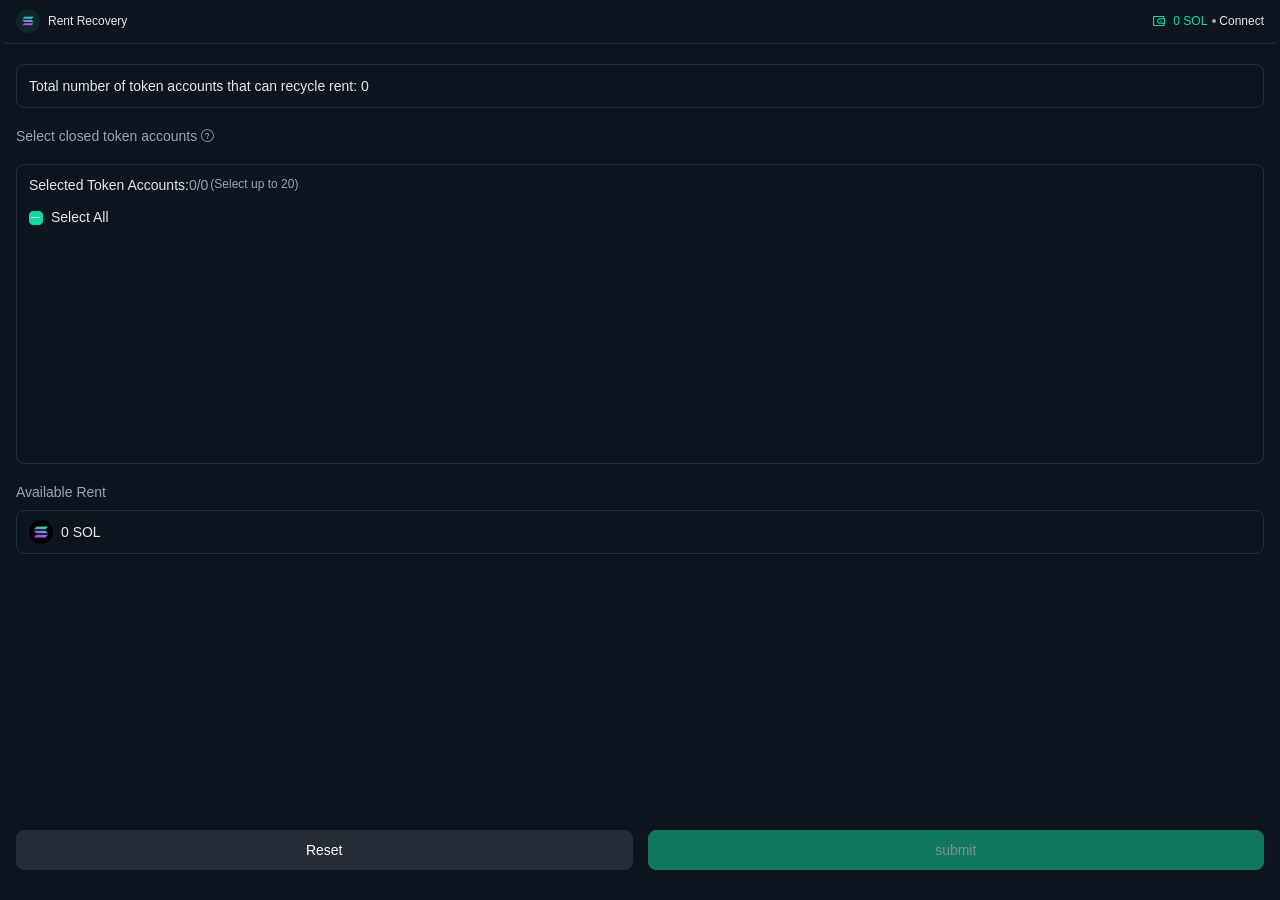
==== index.html @ 0933bb0b "deploy" ====
<!doctype html><html lang="en"><head><meta charset="UTF-8"><meta name="viewport" content="width=device-width,initial-scale=1"><link rel="icon" href="/favicon.ico"><script src="/vemachine.js"></script><title>Ave.ai</title><script type="module" crossorigin src="/assets/index-7a47bc4a.js"></script><link rel="stylesheet" href="/assets/index-70e9857f.css"></head><body><div id="app"></div><script>(function() {
      const prefersDark = window.matchMedia && window.matchMedia('(prefers-color-scheme: dark)').matches
      const setting = localStorage.getItem('color-schema') || 'auto'
      if (setting === 'dark' || (prefersDark && setting !== 'light'))
        document.documentElement.classList.toggle('dark', true)
    })()</script></body></html>
---- assets/index-70e9857f.css ----
@import"https://fonts.googleapis.com/css2?family=DM+Sans:wght@400;500;700&display=swap";*,:before,:after{box-sizing:border-box;border-width:0;border-style:solid;border-color:#e5e7eb}html{line-height:1.5;-webkit-text-size-adjust:100%;-moz-tab-size:4;-o-tab-size:4;tab-size:4;font-family:ui-sans-serif,system-ui,-apple-system,BlinkMacSystemFont,Segoe UI,Roboto,Helvetica Neue,Arial,Noto Sans,sans-serif,"Apple Color Emoji","Segoe UI Emoji",Segoe UI Symbol,"Noto Color Emoji"}body{margin:0;line-height:inherit}hr{height:0;color:inherit;border-top-width:.02667rem}abbr:where([title]){-webkit-text-decoration:underline dotted;text-decoration:underline dotted}h1,h2,h3,h4,h5,h6{font-size:inherit;font-weight:inherit}a{color:inherit;text-decoration:inherit}b,strong{font-weight:bolder}code,kbd,samp,pre{font-family:ui-monospace,SFMono-Regular,Menlo,Monaco,Consolas,Liberation Mono,Courier New,monospace;font-size:1em}small{font-size:80%}sub,sup{font-size:75%;line-height:0;position:relative;vertical-align:baseline}sub{bottom:-.25em}sup{top:-.5em}table{text-indent:0;border-color:inherit;border-collapse:collapse}button,input,optgroup,select,textarea{font-family:inherit;font-size:100%;font-weight:inherit;line-height:inherit;color:inherit;margin:0;padding:0}button,select{text-transform:none}button,[type=button],[type=reset],[type=submit]{-webkit-appearance:button;background-color:transparent;background-image:none}:-moz-focusring{outline:auto}:-moz-ui-invalid{box-shadow:none}progress{vertical-align:baseline}::-webkit-inner-spin-button,::-webkit-outer-spin-button{height:auto}[type=search]{-webkit-appearance:textfield;outline-offset:-.05333rem}::-webkit-search-decoration{-webkit-appearance:none}::-webkit-file-upload-button{-webkit-appearance:button;font:inherit}summary{display:list-item}blockquote,dl,dd,h1,h2,h3,h4,h5,h6,hr,figure,p,pre{margin:0}fieldset{margin:0;padding:0}legend{padding:0}ol,ul,menu{list-style:none;margin:0;padding:0}textarea{resize:vertical}input::-moz-placeholder,textarea::-moz-placeholder{opacity:1;color:#9ca3af}input::placeholder,textarea::placeholder{opacity:1;color:#9ca3af}button,[role=button]{cursor:pointer}:disabled{cursor:default}img,svg,video,canvas,audio,iframe,embed,object{display:block;vertical-align:middle}img,video{max-width:100%;height:auto}[hidden]{display:none}*,:before,:after{--un-rotate:0;--un-rotate-x:0;--un-rotate-y:0;--un-rotate-z:0;--un-scale-x:1;--un-scale-y:1;--un-scale-z:1;--un-skew-x:0;--un-skew-y:0;--un-translate-x:0;--un-translate-y:0;--un-translate-z:0;--un-pan-x: ;--un-pan-y: ;--un-pinch-zoom: ;--un-scroll-snap-strictness:proximity;--un-ordinal: ;--un-slashed-zero: ;--un-numeric-figure: ;--un-numeric-spacing: ;--un-numeric-fraction: ;--un-border-spacing-x:0;--un-border-spacing-y:0;--un-ring-offset-shadow:0 0 rgba(0,0,0,0);--un-ring-shadow:0 0 rgba(0,0,0,0);--un-shadow-inset: ;--un-shadow:0 0 rgba(0,0,0,0);--un-ring-inset: ;--un-ring-offset-width:0;--un-ring-offset-color:#fff;--un-ring-width:0;--un-ring-color:rgba(147,197,253,.5);--un-blur: ;--un-brightness: ;--un-contrast: ;--un-drop-shadow: ;--un-grayscale: ;--un-hue-rotate: ;--un-invert: ;--un-saturate: ;--un-sepia: ;--un-backdrop-blur: ;--un-backdrop-brightness: ;--un-backdrop-contrast: ;--un-backdrop-grayscale: ;--un-backdrop-hue-rotate: ;--un-backdrop-invert: ;--un-backdrop-opacity: ;--un-backdrop-saturate: ;--un-backdrop-sepia: }::backdrop{--un-rotate:0;--un-rotate-x:0;--un-rotate-y:0;--un-rotate-z:0;--un-scale-x:1;--un-scale-y:1;--un-scale-z:1;--un-skew-x:0;--un-skew-y:0;--un-translate-x:0;--un-translate-y:0;--un-translate-z:0;--un-pan-x: ;--un-pan-y: ;--un-pinch-zoom: ;--un-scroll-snap-strictness:proximity;--un-ordinal: ;--un-slashed-zero: ;--un-numeric-figure: ;--un-numeric-spacing: ;--un-numeric-fraction: ;--un-border-spacing-x:0;--un-border-spacing-y:0;--un-ring-offset-shadow:0 0 rgba(0,0,0,0);--un-ring-shadow:0 0 rgba(0,0,0,0);--un-shadow-inset: ;--un-shadow:0 0 rgba(0,0,0,0);--un-ring-inset: ;--un-ring-offset-width:0;--un-ring-offset-color:#fff;--un-ring-width:0;--un-ring-color:rgba(147,197,253,.5);--un-blur: ;--un-brightness: ;--un-contrast: ;--un-drop-shadow: ;--un-grayscale: ;--un-hue-rotate: ;--un-invert: ;--un-saturate: ;--un-sepia: ;--un-backdrop-blur: ;--un-backdrop-brightness: ;--un-backdrop-contrast: ;--un-backdrop-grayscale: ;--un-backdrop-hue-rotate: ;--un-backdrop-invert: ;--un-backdrop-opacity: ;--un-backdrop-saturate: ;--un-backdrop-sepia: }@font-face{font-family:DM Mono;font-style:normal;font-weight:400;font-display:swap;src:url(https://fonts.gstatic.com/s/dmmono/v15/aFTU7PB1QTsUX8KYthSQBLyM.woff2) format("woff2");unicode-range:U+0100-02BA,U+02BD-02C5,U+02C7-02CC,U+02CE-02D7,U+02DD-02FF,U+0304,U+0308,U+0329,U+1D00-1DBF,U+1E00-1E9F,U+1EF2-1EFF,U+2020,U+20A0-20AB,U+20AD-20C0,U+2113,U+2C60-2C7F,U+A720-A7FF}@font-face{font-family:DM Mono;font-style:normal;font-weight:400;font-display:swap;src:url(https://fonts.gstatic.com/s/dmmono/v15/aFTU7PB1QTsUX8KYthqQBA.woff2) format("woff2");unicode-range:U+0000-00FF,U+0131,U+0152-0153,U+02BB-02BC,U+02C6,U+02DA,U+02DC,U+0304,U+0308,U+0329,U+2000-206F,U+20AC,U+2122,U+2191,U+2193,U+2212,U+2215,U+FEFF,U+FFFD}@font-face{font-family:DM Sans;font-style:normal;font-weight:400;font-display:swap;src:url(https://fonts.gstatic.com/s/dmsans/v16/rP2tp2ywxg089UriI5-g4vlH9VoD8CmcqZG40F9JadbnoEwAopxRR232VGM.woff2) format("woff2");unicode-range:U+0100-02BA,U+02BD-02C5,U+02C7-02CC,U+02CE-02D7,U+02DD-02FF,U+0304,U+0308,U+0329,U+1D00-1DBF,U+1E00-1E9F,U+1EF2-1EFF,U+2020,U+20A0-20AB,U+20AD-20C0,U+2113,U+2C60-2C7F,U+A720-A7FF}@font-face{font-family:DM Sans;font-style:normal;font-weight:400;font-display:swap;src:url(https://fonts.gstatic.com/s/dmsans/v16/rP2tp2ywxg089UriI5-g4vlH9VoD8CmcqZG40F9JadbnoEwAopxRSW32.woff2) format("woff2");unicode-range:U+0000-00FF,U+0131,U+0152-0153,U+02BB-02BC,U+02C6,U+02DA,U+02DC,U+0304,U+0308,U+0329,U+2000-206F,U+20AC,U+2122,U+2191,U+2193,U+2212,U+2215,U+FEFF,U+FFFD}@font-face{font-family:"DM Serif Display";font-style:normal;font-weight:400;font-display:swap;src:url(https://fonts.gstatic.com/s/dmserifdisplay/v16/-nFnOHM81r4j6k0gjAW3mujVU2B2G_5x0ujy.woff2) format("woff2");unicode-range:U+0100-02BA,U+02BD-02C5,U+02C7-02CC,U+02CE-02D7,U+02DD-02FF,U+0304,U+0308,U+0329,U+1D00-1DBF,U+1E00-1E9F,U+1EF2-1EFF,U+2020,U+20A0-20AB,U+20AD-20C0,U+2113,U+2C60-2C7F,U+A720-A7FF}@font-face{font-family:"DM Serif Display";font-style:normal;font-weight:400;font-display:swap;src:url(https://fonts.gstatic.com/s/dmserifdisplay/v16/-nFnOHM81r4j6k0gjAW3mujVU2B2G_Bx0g.woff2) format("woff2");unicode-range:U+0000-00FF,U+0131,U+0152-0153,U+02BB-02BC,U+02C6,U+02DA,U+02DC,U+0304,U+0308,U+0329,U+2000-206F,U+20AC,U+2122,U+2191,U+2193,U+2212,U+2215,U+FEFF,U+FFFD}.fixed{position:fixed}.bottom-0{bottom:0}.left-0{left:0}.right-0{right:0}.mb-10px{margin-bottom:.26667rem}.mb-15px{margin-bottom:.4rem}.mb-20px{margin-bottom:.53333rem}.mb-5px{margin-bottom:.13333rem}.ml-2px{margin-left:.05333rem}.ml-5px{margin-left:.13333rem}.ml-8px{margin-left:.21333rem}.mr-15px\!{margin-right:.4rem!important}.mr-3px{margin-right:.08rem}.mr-8px{margin-right:.21333rem}.mr-auto{margin-right:auto}.mt-10px{margin-top:.26667rem}.mt-20px{margin-top:.53333rem}.mt-45px{margin-top:1.2rem}.h-10px{height:.26667rem}.h-300px{height:8rem}.h-44px{height:1.17333rem}.h3{height:.75rem}.max-h-40px{max-height:1.06667rem}.min-h-screen{min-height:100vh}.w-24px{width:.64rem}.w-4px{width:.10667rem}.flex{display:flex}.flex-1{flex:1 1 0%}.items-center{align-items:center}.overflow-y-auto{overflow-y:auto}.b{border-width:.02667rem}.b-b-1px{border-bottom-width:.02667rem}.b-\#243040{--un-border-opacity:1;border-color:rgba(36,48,64,var(--un-border-opacity))}.b-b-\#243040{--un-border-opacity:1;--un-border-bottom-opacity:var(--un-border-opacity);border-bottom-color:rgba(36,48,64,var(--un-border-bottom-opacity))}.rd-8px{border-radius:.21333rem}.rd-8px\!{border-radius:.21333rem!important}.b-solid{border-style:solid}.b-b-solid{border-bottom-style:solid}.bg-\#0E151E{--un-bg-opacity:1;background-color:rgba(14,21,30,var(--un-bg-opacity))}.p-12px{padding:.32rem}.px-12px{padding-left:.32rem;padding-right:.32rem}.px-16px{padding-left:.42667rem;padding-right:.42667rem}.py-20px{padding-top:.53333rem;padding-bottom:.53333rem}.pb-30px{padding-bottom:.8rem}.pb-50px{padding-bottom:1.33333rem}.pb-80px{padding-bottom:2.13333rem}.text-12px{font-size:.32rem}.text-14px{font-size:.37333rem}.text-16px{font-size:.42667rem}.font-400{font-weight:400}.font-500{font-weight:500}.color-\#15D89F,[color~="#15D89F"]{--un-text-opacity:1;color:rgba(21,216,159,var(--un-text-opacity))}.color-\#9CA3AF{--un-text-opacity:1;color:rgba(156,163,175,var(--un-text-opacity))}.color-\#E5E7EB{--un-text-opacity:1;color:rgba(229,231,235,var(--un-text-opacity))}[color~="#262c35"]{--un-text-opacity:1;color:rgba(38,44,53,var(--un-text-opacity))}[color~="#fff"]{--un-text-opacity:1;color:rgba(255,255,255,var(--un-text-opacity))}[checked-color~="#15D89F"]:checked{--un-text-opacity:1;color:rgba(21,216,159,var(--un-text-opacity))}.underline{text-decoration-line:underline}:root,:host{--van-black: #000;--van-white: #fff;--van-gray-1: #f7f8fa;--van-gray-2: #f2f3f5;--van-gray-3: #ebedf0;--van-gray-4: #dcdee0;--van-gray-5: #c8c9cc;--van-gray-6: #969799;--van-gray-7: #646566;--van-gray-8: #323233;--van-red: #ee0a24;--van-blue: #1989fa;--van-orange: #ff976a;--van-orange-dark: #ed6a0c;--van-orange-light: #fffbe8;--van-green: #07c160;--van-gradient-red: linear-gradient(to right, #ff6034, #ee0a24);--van-gradient-orange: linear-gradient(to right, #ffd01e, #ff8917);--van-primary-color: var(--van-blue);--van-success-color: var(--van-green);--van-danger-color: var(--van-red);--van-warning-color: var(--van-orange);--van-text-color: var(--van-gray-8);--van-text-color-2: var(--van-gray-6);--van-text-color-3: var(--van-gray-5);--van-active-color: var(--van-gray-2);--van-active-opacity: .6;--van-disabled-opacity: .5;--van-background: var(--van-gray-1);--van-background-2: var(--van-white);--van-background-3: var(--van-white);--van-padding-base: .10667rem;--van-padding-xs: .21333rem;--van-padding-sm: .32rem;--van-padding-md: .42667rem;--van-padding-lg: .64rem;--van-padding-xl: .85333rem;--van-font-bold: 600;--van-font-size-xs: .26667rem;--van-font-size-sm: .32rem;--van-font-size-md: .37333rem;--van-font-size-lg: .42667rem;--van-line-height-xs: .37333rem;--van-line-height-sm: .48rem;--van-line-height-md: .53333rem;--van-line-height-lg: .58667rem;--van-base-font: -apple-system, BlinkMacSystemFont, "Helvetica Neue", Helvetica, Segoe UI, Arial, Roboto, "PingFang SC", "miui", "Hiragino Sans GB", "Microsoft Yahei", sans-serif;--van-price-font: avenir-heavy, "PingFang SC", helvetica neue, arial, sans-serif;--van-duration-base: .3s;--van-duration-fast: .2s;--van-ease-out: ease-out;--van-ease-in: ease-in;--van-border-color: var(--van-gray-3);--van-border-width: .02667rem;--van-radius-sm: .05333rem;--van-radius-md: .10667rem;--van-radius-lg: .21333rem;--van-radius-max: 26.64rem}.van-theme-dark{--van-text-color: #f5f5f5;--van-text-color-2: #707070;--van-text-color-3: #4d4d4d;--van-border-color: #3a3a3c;--van-active-color: #3a3a3c;--van-background: #000;--van-background-2: #1c1c1e;--van-background-3: #37363b}html{-webkit-tap-highlight-color:transparent}body{margin:0;font-family:var(--van-base-font)}a{text-decoration:none}input,button,textarea{color:inherit;font:inherit}a:focus,input:focus,button:focus,textarea:focus,[class*=van-]:focus{outline:none}ol,ul{margin:0;padding:0;list-style:none}@keyframes van-slide-up-enter{0%{transform:translate3d(0,100%,0)}}@keyframes van-slide-up-leave{to{transform:translate3d(0,100%,0)}}@keyframes van-slide-down-enter{0%{transform:translate3d(0,-100%,0)}}@keyframes van-slide-down-leave{to{transform:translate3d(0,-100%,0)}}@keyframes van-slide-left-enter{0%{transform:translate3d(-100%,0,0)}}@keyframes van-slide-left-leave{to{transform:translate3d(-100%,0,0)}}@keyframes van-slide-right-enter{0%{transform:translate3d(100%,0,0)}}@keyframes van-slide-right-leave{to{transform:translate3d(100%,0,0)}}@keyframes van-fade-in{0%{opacity:0}to{opacity:1}}@keyframes van-fade-out{0%{opacity:1}to{opacity:0}}@keyframes van-rotate{0%{transform:rotate(0)}to{transform:rotate(360deg)}}.van-fade-enter-active{animation:var(--van-duration-base) van-fade-in both var(--van-ease-out)}.van-fade-leave-active{animation:var(--van-duration-base) van-fade-out both var(--van-ease-in)}.van-slide-up-enter-active{animation:van-slide-up-enter var(--van-duration-base) both var(--van-ease-out)}.van-slide-up-leave-active{animation:van-slide-up-leave var(--van-duration-base) both var(--van-ease-in)}.van-slide-down-enter-active{animation:van-slide-down-enter var(--van-duration-base) both var(--van-ease-out)}.van-slide-down-leave-active{animation:van-slide-down-leave var(--van-duration-base) both var(--van-ease-in)}.van-slide-left-enter-active{animation:van-slide-left-enter var(--van-duration-base) both var(--van-ease-out)}.van-slide-left-leave-active{animation:van-slide-left-leave var(--van-duration-base) both var(--van-ease-in)}.van-slide-right-enter-active{animation:van-slide-right-enter var(--van-duration-base) both var(--van-ease-out)}.van-slide-right-leave-active{animation:van-slide-right-leave var(--van-duration-base) both var(--van-ease-in)}.van-clearfix:after{display:table;clear:both;content:""}.van-ellipsis{overflow:hidden;white-space:nowrap;text-overflow:ellipsis}.van-multi-ellipsis--l2{display:-webkit-box;overflow:hidden;text-overflow:ellipsis;-webkit-line-clamp:2;line-break:anywhere;-webkit-box-orient:vertical}.van-multi-ellipsis--l3{display:-webkit-box;overflow:hidden;text-overflow:ellipsis;-webkit-line-clamp:3;line-break:anywhere;-webkit-box-orient:vertical}.van-safe-area-top{padding-top:constant(safe-area-inset-top);padding-top:env(safe-area-inset-top)}.van-safe-area-bottom{padding-bottom:constant(safe-area-inset-bottom);padding-bottom:env(safe-area-inset-bottom)}.van-haptics-feedback{cursor:pointer}.van-haptics-feedback:active{opacity:var(--van-active-opacity)}[class*=van-hairline]:after{position:absolute;box-sizing:border-box;content:" ";pointer-events:none;top:-50%;right:-50%;bottom:-50%;left:-50%;border:0 solid var(--van-border-color);transform:scale(.5)}.van-hairline,.van-hairline--top,.van-hairline--left,.van-hairline--right,.van-hairline--bottom,.van-hairline--surround,.van-hairline--top-bottom{position:relative}.van-hairline--top:after{border-top-width:var(--van-border-width)}.van-hairline--left:after{border-left-width:var(--van-border-width)}.van-hairline--right:after{border-right-width:var(--van-border-width)}.van-hairline--bottom:after{border-bottom-width:var(--van-border-width)}.van-hairline--top-bottom:after,.van-hairline-unset--top-bottom:after{border-width:var(--van-border-width) 0}.van-hairline--surround:after{border-width:var(--van-border-width)}:root,:host{--van-badge-size: .42667rem;--van-badge-color: var(--van-white);--van-badge-padding: 0 .08rem;--van-badge-font-size: var(--van-font-size-sm);--van-badge-font-weight: var(--van-font-bold);--van-badge-border-width: var(--van-border-width);--van-badge-background: var(--van-danger-color);--van-badge-dot-color: var(--van-danger-color);--van-badge-dot-size: .21333rem;--van-badge-font: -apple-system-font, helvetica neue, arial, sans-serif}.van-badge{display:inline-block;box-sizing:border-box;min-width:var(--van-badge-size);padding:var(--van-badge-padding);color:var(--van-badge-color);font-weight:var(--van-badge-font-weight);font-size:var(--van-badge-font-size);font-family:var(--van-badge-font);line-height:1.2;text-align:center;background:var(--van-badge-background);border:var(--van-badge-border-width) solid var(--van-background-2);border-radius:var(--van-radius-max)}.van-badge--fixed{position:absolute;transform-origin:100%}.van-badge--top-left{top:0;left:0;transform:translate(-50%,-50%)}.van-badge--top-right{top:0;right:0;transform:translate(50%,-50%)}.van-badge--bottom-left{bottom:0;left:0;transform:translate(-50%,50%)}.van-badge--bottom-right{bottom:0;right:0;transform:translate(50%,50%)}.van-badge--dot{width:var(--van-badge-dot-size);min-width:0;height:var(--van-badge-dot-size);background:var(--van-badge-dot-color);border-radius:100%;border:none;padding:0}.van-badge__wrapper{position:relative;display:inline-block}.van-icon{position:relative;display:inline-block;font:.37333rem/1 vant-icon;font:normal normal normal .37333rem/1 var(--van-icon-font-family, "vant-icon");font-size:inherit;text-rendering:auto;-webkit-font-smoothing:antialiased}.van-icon:before{display:inline-block}.van-icon-arrow-double-left:before{content:""}.van-icon-arrow-double-right:before{content:""}.van-icon-contact:before{content:""}.van-icon-notes:before{content:""}.van-icon-records:before{content:""}.van-icon-cash-back-record:before{content:""}.van-icon-newspaper:before{content:""}.van-icon-discount:before{content:""}.van-icon-completed:before{content:""}.van-icon-user:before{content:""}.van-icon-description:before{content:""}.van-icon-list-switch:before{content:""}.van-icon-list-switching:before{content:""}.van-icon-link-o:before{content:""}.van-icon-miniprogram-o:before{content:""}.van-icon-qq:before{content:""}.van-icon-wechat-moments:before{content:""}.van-icon-weibo:before{content:""}.van-icon-cash-o:before{content:""}.van-icon-guide-o:before{content:""}.van-icon-invitation:before{content:""}.van-icon-shield-o:before{content:""}.van-icon-exchange:before{content:""}.van-icon-eye:before{content:""}.van-icon-enlarge:before{content:""}.van-icon-expand-o:before{content:""}.van-icon-eye-o:before{content:""}.van-icon-expand:before{content:""}.van-icon-filter-o:before{content:""}.van-icon-fire:before{content:""}.van-icon-fail:before{content:""}.van-icon-failure:before{content:""}.van-icon-fire-o:before{content:""}.van-icon-flag-o:before{content:""}.van-icon-font:before{content:""}.van-icon-font-o:before{content:""}.van-icon-gem-o:before{content:""}.van-icon-flower-o:before{content:""}.van-icon-gem:before{content:""}.van-icon-gift-card:before{content:""}.van-icon-friends:before{content:""}.van-icon-friends-o:before{content:""}.van-icon-gold-coin:before{content:""}.van-icon-gold-coin-o:before{content:""}.van-icon-good-job-o:before{content:""}.van-icon-gift:before{content:""}.van-icon-gift-o:before{content:""}.van-icon-gift-card-o:before{content:""}.van-icon-good-job:before{content:""}.van-icon-home-o:before{content:""}.van-icon-goods-collect:before{content:""}.van-icon-graphic:before{content:""}.van-icon-goods-collect-o:before{content:""}.van-icon-hot-o:before{content:""}.van-icon-info:before{content:""}.van-icon-hotel-o:before{content:""}.van-icon-info-o:before{content:""}.van-icon-hot-sale-o:before{content:""}.van-icon-hot:before{content:""}.van-icon-like:before{content:""}.van-icon-idcard:before{content:""}.van-icon-like-o:before{content:""}.van-icon-hot-sale:before{content:""}.van-icon-location-o:before{content:""}.van-icon-location:before{content:""}.van-icon-label:before{content:""}.van-icon-lock:before{content:""}.van-icon-label-o:before{content:""}.van-icon-map-marked:before{content:""}.van-icon-logistics:before{content:""}.van-icon-manager:before{content:""}.van-icon-more:before{content:""}.van-icon-live:before{content:""}.van-icon-manager-o:before{content:""}.van-icon-medal:before{content:""}.van-icon-more-o:before{content:""}.van-icon-music-o:before{content:""}.van-icon-music:before{content:""}.van-icon-new-arrival-o:before{content:""}.van-icon-medal-o:before{content:""}.van-icon-new-o:before{content:""}.van-icon-free-postage:before{content:""}.van-icon-newspaper-o:before{content:""}.van-icon-new-arrival:before{content:""}.van-icon-minus:before{content:""}.van-icon-orders-o:before{content:""}.van-icon-new:before{content:""}.van-icon-paid:before{content:""}.van-icon-notes-o:before{content:""}.van-icon-other-pay:before{content:""}.van-icon-pause-circle:before{content:""}.van-icon-pause:before{content:""}.van-icon-pause-circle-o:before{content:""}.van-icon-peer-pay:before{content:""}.van-icon-pending-payment:before{content:""}.van-icon-passed:before{content:""}.van-icon-plus:before{content:""}.van-icon-phone-circle-o:before{content:""}.van-icon-phone-o:before{content:""}.van-icon-printer:before{content:""}.van-icon-photo-fail:before{content:""}.van-icon-phone:before{content:""}.van-icon-photo-o:before{content:""}.van-icon-play-circle:before{content:""}.van-icon-play:before{content:""}.van-icon-phone-circle:before{content:""}.van-icon-point-gift-o:before{content:""}.van-icon-point-gift:before{content:""}.van-icon-play-circle-o:before{content:""}.van-icon-shrink:before{content:""}.van-icon-photo:before{content:""}.van-icon-qr:before{content:""}.van-icon-qr-invalid:before{content:""}.van-icon-question-o:before{content:""}.van-icon-revoke:before{content:""}.van-icon-replay:before{content:""}.van-icon-service:before{content:""}.van-icon-question:before{content:""}.van-icon-search:before{content:""}.van-icon-refund-o:before{content:""}.van-icon-service-o:before{content:""}.van-icon-scan:before{content:""}.van-icon-share:before{content:""}.van-icon-send-gift-o:before{content:""}.van-icon-share-o:before{content:""}.van-icon-setting:before{content:""}.van-icon-points:before{content:""}.van-icon-photograph:before{content:""}.van-icon-shop:before{content:""}.van-icon-shop-o:before{content:""}.van-icon-shop-collect-o:before{content:""}.van-icon-shop-collect:before{content:""}.van-icon-smile:before{content:""}.van-icon-shopping-cart-o:before{content:""}.van-icon-sign:before{content:""}.van-icon-sort:before{content:""}.van-icon-star-o:before{content:""}.van-icon-smile-comment-o:before{content:""}.van-icon-stop:before{content:""}.van-icon-stop-circle-o:before{content:""}.van-icon-smile-o:before{content:""}.van-icon-star:before{content:""}.van-icon-success:before{content:""}.van-icon-stop-circle:before{content:""}.van-icon-records-o:before{content:""}.van-icon-shopping-cart:before{content:""}.van-icon-tosend:before{content:""}.van-icon-todo-list:before{content:""}.van-icon-thumb-circle-o:before{content:""}.van-icon-thumb-circle:before{content:""}.van-icon-umbrella-circle:before{content:""}.van-icon-underway:before{content:""}.van-icon-upgrade:before{content:""}.van-icon-todo-list-o:before{content:""}.van-icon-tv-o:before{content:""}.van-icon-underway-o:before{content:""}.van-icon-user-o:before{content:""}.van-icon-vip-card-o:before{content:""}.van-icon-vip-card:before{content:""}.van-icon-send-gift:before{content:""}.van-icon-wap-home:before{content:""}.van-icon-wap-nav:before{content:""}.van-icon-volume-o:before{content:""}.van-icon-video:before{content:""}.van-icon-wap-home-o:before{content:""}.van-icon-volume:before{content:""}.van-icon-warning:before{content:""}.van-icon-weapp-nav:before{content:""}.van-icon-wechat-pay:before{content:""}.van-icon-warning-o:before{content:""}.van-icon-wechat:before{content:""}.van-icon-setting-o:before{content:""}.van-icon-youzan-shield:before{content:""}.van-icon-warn-o:before{content:""}.van-icon-smile-comment:before{content:""}.van-icon-user-circle-o:before{content:""}.van-icon-video-o:before{content:""}.van-icon-add-square:before{content:""}.van-icon-add:before{content:""}.van-icon-arrow-down:before{content:""}.van-icon-arrow-up:before{content:""}.van-icon-arrow:before{content:""}.van-icon-after-sale:before{content:""}.van-icon-add-o:before{content:""}.van-icon-alipay:before{content:""}.van-icon-ascending:before{content:""}.van-icon-apps-o:before{content:""}.van-icon-aim:before{content:""}.van-icon-award:before{content:""}.van-icon-arrow-left:before{content:""}.van-icon-award-o:before{content:""}.van-icon-audio:before{content:""}.van-icon-bag-o:before{content:""}.van-icon-balance-list:before{content:""}.van-icon-back-top:before{content:""}.van-icon-bag:before{content:""}.van-icon-balance-pay:before{content:""}.van-icon-balance-o:before{content:""}.van-icon-bar-chart-o:before{content:""}.van-icon-bars:before{content:""}.van-icon-balance-list-o:before{content:""}.van-icon-birthday-cake-o:before{content:""}.van-icon-bookmark:before{content:""}.van-icon-bill:before{content:""}.van-icon-bell:before{content:""}.van-icon-browsing-history-o:before{content:""}.van-icon-browsing-history:before{content:""}.van-icon-bookmark-o:before{content:""}.van-icon-bulb-o:before{content:""}.van-icon-bullhorn-o:before{content:""}.van-icon-bill-o:before{content:""}.van-icon-calendar-o:before{content:""}.van-icon-brush-o:before{content:""}.van-icon-card:before{content:""}.van-icon-cart-o:before{content:""}.van-icon-cart-circle:before{content:""}.van-icon-cart-circle-o:before{content:""}.van-icon-cart:before{content:""}.van-icon-cash-on-deliver:before{content:""}.van-icon-cash-back-record-o:before{content:""}.van-icon-cashier-o:before{content:""}.van-icon-chart-trending-o:before{content:""}.van-icon-certificate:before{content:""}.van-icon-chat:before{content:""}.van-icon-clear:before{content:""}.van-icon-chat-o:before{content:""}.van-icon-checked:before{content:""}.van-icon-clock:before{content:""}.van-icon-clock-o:before{content:""}.van-icon-close:before{content:""}.van-icon-closed-eye:before{content:""}.van-icon-circle:before{content:""}.van-icon-cluster-o:before{content:""}.van-icon-column:before{content:""}.van-icon-comment-circle-o:before{content:""}.van-icon-cluster:before{content:""}.van-icon-comment:before{content:""}.van-icon-comment-o:before{content:""}.van-icon-comment-circle:before{content:""}.van-icon-completed-o:before{content:""}.van-icon-credit-pay:before{content:""}.van-icon-coupon:before{content:""}.van-icon-debit-pay:before{content:""}.van-icon-coupon-o:before{content:""}.van-icon-contact-o:before{content:""}.van-icon-descending:before{content:""}.van-icon-desktop-o:before{content:""}.van-icon-diamond-o:before{content:""}.van-icon-description-o:before{content:""}.van-icon-delete:before{content:""}.van-icon-diamond:before{content:""}.van-icon-delete-o:before{content:""}.van-icon-cross:before{content:""}.van-icon-edit:before{content:""}.van-icon-ellipsis:before{content:""}.van-icon-down:before{content:""}.van-icon-discount-o:before{content:""}.van-icon-ecard-pay:before{content:""}.van-icon-envelop-o:before{content:""}@font-face{font-weight:400;font-family:vant-icon;font-style:normal;font-display:auto;src:url([data-uri]) format("woff2"),url(//at.alicdn.com/t/c/font_2553510_ciljc7axaw7.woff?t=1705587463221) format("woff")}.van-icon__image{display:block;width:1em;height:1em;-o-object-fit:contain;object-fit:contain}:root,:host{--van-loading-text-color: var(--van-text-color-2);--van-loading-text-font-size: var(--van-font-size-md);--van-loading-spinner-color: var(--van-gray-5);--van-loading-spinner-size: .8rem;--van-loading-spinner-duration: .8s}.van-loading{position:relative;color:var(--van-loading-spinner-color);font-size:0;vertical-align:middle}.van-loading__spinner{position:relative;display:inline-block;width:var(--van-loading-spinner-size);max-width:100%;height:var(--van-loading-spinner-size);max-height:100%;vertical-align:middle;animation:van-rotate var(--van-loading-spinner-duration) linear infinite}.van-loading__spinner--spinner{animation-timing-function:steps(12)}.van-loading__spinner--circular{animation-duration:2s}.van-loading__line{position:absolute;top:0;left:0;width:100%;height:100%}.van-loading__line:before{display:block;width:.05333rem;height:25%;margin:0 auto;background-color:currentColor;border-radius:40%;content:" "}.van-loading__circular{display:block;width:100%;height:100%}.van-loading__circular circle{animation:van-circular 1.5s ease-in-out infinite;stroke:currentColor;stroke-width:3;stroke-linecap:round}.van-loading__text{display:inline-block;margin-left:var(--van-padding-xs);color:var(--van-loading-text-color);font-size:var(--van-loading-text-font-size);vertical-align:middle}.van-loading--vertical{display:flex;flex-direction:column;align-items:center}.van-loading--vertical .van-loading__text{margin:var(--van-padding-xs) 0 0}@keyframes van-circular{0%{stroke-dasharray:1,200;stroke-dashoffset:0}50%{stroke-dasharray:90,150;stroke-dashoffset:-40}to{stroke-dasharray:90,150;stroke-dashoffset:-120}}.van-loading__line--1{transform:rotate(30deg);opacity:1}.van-loading__line--2{transform:rotate(60deg);opacity:.9375}.van-loading__line--3{transform:rotate(90deg);opacity:.875}.van-loading__line--4{transform:rotate(120deg);opacity:.8125}.van-loading__line--5{transform:rotate(150deg);opacity:.75}.van-loading__line--6{transform:rotate(180deg);opacity:.6875}.van-loading__line--7{transform:rotate(210deg);opacity:.625}.van-loading__line--8{transform:rotate(240deg);opacity:.5625}.van-loading__line--9{transform:rotate(270deg);opacity:.5}.van-loading__line--10{transform:rotate(300deg);opacity:.4375}.van-loading__line--11{transform:rotate(330deg);opacity:.375}.van-loading__line--12{transform:rotate(360deg);opacity:.3125}:root,:host{--van-overlay-z-index: 1;--van-overlay-background: rgba(0, 0, 0, .7)}.van-overlay{position:fixed;top:0;left:0;z-index:var(--van-overlay-z-index);width:100%;height:100%;background:var(--van-overlay-background)}:root,:host{--van-popup-background: var(--van-background-2);--van-popup-transition: transform var(--van-duration-base);--van-popup-round-radius: .42667rem;--van-popup-close-icon-size: .58667rem;--van-popup-close-icon-color: var(--van-gray-5);--van-popup-close-icon-margin: .42667rem;--van-popup-close-icon-z-index: 1}.van-overflow-hidden{overflow:hidden!important}.van-popup{position:fixed;max-height:100%;overflow-y:auto;box-sizing:border-box;background:var(--van-popup-background);transition:var(--van-popup-transition);-webkit-overflow-scrolling:touch}.van-popup--center{top:50%;left:0;right:0;width:-moz-fit-content;width:fit-content;max-width:calc(100vw - var(--van-padding-md) * 2);margin:0 auto;transform:translateY(-50%)}.van-popup--center.van-popup--round{border-radius:var(--van-popup-round-radius)}.van-popup--top{top:0;left:0;width:100%}.van-popup--top.van-popup--round{border-radius:0 0 var(--van-popup-round-radius) var(--van-popup-round-radius)}.van-popup--right{top:50%;right:0;transform:translate3d(0,-50%,0)}.van-popup--right.van-popup--round{border-radius:var(--van-popup-round-radius) 0 0 var(--van-popup-round-radius)}.van-popup--bottom{bottom:0;left:0;width:100%}.van-popup--bottom.van-popup--round{border-radius:var(--van-popup-round-radius) var(--van-popup-round-radius) 0 0}.van-popup--left{top:50%;left:0;transform:translate3d(0,-50%,0)}.van-popup--left.van-popup--round{border-radius:0 var(--van-popup-round-radius) var(--van-popup-round-radius) 0}.van-popup-slide-top-enter-active,.van-popup-slide-left-enter-active,.van-popup-slide-right-enter-active,.van-popup-slide-bottom-enter-active{transition-timing-function:var(--van-ease-out)}.van-popup-slide-top-leave-active,.van-popup-slide-left-leave-active,.van-popup-slide-right-leave-active,.van-popup-slide-bottom-leave-active{transition-timing-function:var(--van-ease-in)}.van-popup-slide-top-enter-from,.van-popup-slide-top-leave-active{transform:translate3d(0,-100%,0)}.van-popup-slide-right-enter-from,.van-popup-slide-right-leave-active{transform:translate3d(100%,-50%,0)}.van-popup-slide-bottom-enter-from,.van-popup-slide-bottom-leave-active{transform:translate3d(0,100%,0)}.van-popup-slide-left-enter-from,.van-popup-slide-left-leave-active{transform:translate3d(-100%,-50%,0)}.van-popup__close-icon{position:absolute;z-index:var(--van-popup-close-icon-z-index);color:var(--van-popup-close-icon-color);font-size:var(--van-popup-close-icon-size)}.van-popup__close-icon--top-left{top:var(--van-popup-close-icon-margin);left:var(--van-popup-close-icon-margin)}.van-popup__close-icon--top-right{top:var(--van-popup-close-icon-margin);right:var(--van-popup-close-icon-margin)}.van-popup__close-icon--bottom-left{bottom:var(--van-popup-close-icon-margin);left:var(--van-popup-close-icon-margin)}.van-popup__close-icon--bottom-right{right:var(--van-popup-close-icon-margin);bottom:var(--van-popup-close-icon-margin)}:root,:host{--van-action-sheet-max-height: 80%;--van-action-sheet-header-height: 1.28rem;--van-action-sheet-header-font-size: var(--van-font-size-lg);--van-action-sheet-description-color: var(--van-text-color-2);--van-action-sheet-description-font-size: var(--van-font-size-md);--van-action-sheet-description-line-height: var(--van-line-height-md);--van-action-sheet-item-background: var(--van-background-2);--van-action-sheet-item-font-size: var(--van-font-size-lg);--van-action-sheet-item-line-height: var(--van-line-height-lg);--van-action-sheet-item-text-color: var(--van-text-color);--van-action-sheet-item-disabled-text-color: var(--van-text-color-3);--van-action-sheet-item-icon-size: .48rem;--van-action-sheet-item-icon-margin-right: var(--van-padding-xs);--van-action-sheet-subname-color: var(--van-text-color-2);--van-action-sheet-subname-font-size: var(--van-font-size-sm);--van-action-sheet-subname-line-height: var(--van-line-height-sm);--van-action-sheet-close-icon-size: .58667rem;--van-action-sheet-close-icon-color: var(--van-gray-5);--van-action-sheet-close-icon-padding: 0 var(--van-padding-md);--van-action-sheet-cancel-text-color: var(--van-gray-7);--van-action-sheet-cancel-padding-top: var(--van-padding-xs);--van-action-sheet-cancel-padding-color: var(--van-background);--van-action-sheet-loading-icon-size: .58667rem}.van-action-sheet{display:flex;flex-direction:column;max-height:var(--van-action-sheet-max-height);overflow:hidden;color:var(--van-action-sheet-item-text-color)}.van-action-sheet__content{flex:1 auto;overflow-y:auto;-webkit-overflow-scrolling:touch}.van-action-sheet__item,.van-action-sheet__cancel{display:flex;flex-wrap:wrap;align-items:center;justify-content:center;width:100%;padding:.37333rem var(--van-padding-md);font-size:var(--van-action-sheet-item-font-size);background:var(--van-action-sheet-item-background);border:none;cursor:pointer}.van-action-sheet__item:active,.van-action-sheet__cancel:active{background-color:var(--van-active-color)}.van-action-sheet__item{line-height:var(--van-action-sheet-item-line-height)}.van-action-sheet__item--loading,.van-action-sheet__item--disabled{color:var(--van-action-sheet-item-disabled-text-color)}.van-action-sheet__item--loading:active,.van-action-sheet__item--disabled:active{background-color:var(--van-action-sheet-item-background)}.van-action-sheet__item--disabled{cursor:not-allowed}.van-action-sheet__item--loading{cursor:default}.van-action-sheet__item-icon{font-size:var(--van-action-sheet-item-icon-size);margin-right:var(--van-action-sheet-item-icon-margin-right)}.van-action-sheet__cancel{flex-shrink:0;box-sizing:border-box;color:var(--van-action-sheet-cancel-text-color)}.van-action-sheet__subname{width:100%;margin-top:var(--van-padding-xs);color:var(--van-action-sheet-subname-color);font-size:var(--van-action-sheet-subname-font-size);line-height:var(--van-action-sheet-subname-line-height);overflow-wrap:break-word}.van-action-sheet__gap{display:block;height:var(--van-action-sheet-cancel-padding-top);background:var(--van-action-sheet-cancel-padding-color)}.van-action-sheet__header{flex-shrink:0;font-weight:var(--van-font-bold);font-size:var(--van-action-sheet-header-font-size);line-height:var(--van-action-sheet-header-height);text-align:center}.van-action-sheet__description{position:relative;flex-shrink:0;padding:.53333rem var(--van-padding-md);color:var(--van-action-sheet-description-color);font-size:var(--van-action-sheet-description-font-size);line-height:var(--van-action-sheet-description-line-height);text-align:center}.van-action-sheet__description:after{position:absolute;box-sizing:border-box;content:" ";pointer-events:none;right:var(--van-padding-md);bottom:0;left:var(--van-padding-md);border-bottom:.02667rem solid var(--van-border-color);transform:scaleY(.5)}.van-action-sheet__loading-icon .van-loading__spinner{width:var(--van-action-sheet-loading-icon-size);height:var(--van-action-sheet-loading-icon-size)}.van-action-sheet__close{position:absolute;top:0;right:0;z-index:1;padding:var(--van-action-sheet-close-icon-padding);color:var(--van-action-sheet-close-icon-color);font-size:var(--van-action-sheet-close-icon-size);line-height:inherit}:root,:host{--van-toast-max-width: 70%;--van-toast-font-size: var(--van-font-size-md);--van-toast-text-color: var(--van-white);--van-toast-loading-icon-color: var(--van-white);--van-toast-line-height: var(--van-line-height-md);--van-toast-radius: var(--van-radius-lg);--van-toast-background: rgba(0, 0, 0, .7);--van-toast-icon-size: .96rem;--van-toast-text-min-width: 2.56rem;--van-toast-text-padding: var(--van-padding-xs) var(--van-padding-sm);--van-toast-default-padding: var(--van-padding-md);--van-toast-default-width: 2.34667rem;--van-toast-default-min-height: 2.34667rem;--van-toast-position-top-distance: 20%;--van-toast-position-bottom-distance: 20%}.van-toast{display:flex;flex-direction:column;align-items:center;justify-content:center;box-sizing:content-box;transition:all var(--van-duration-fast);width:var(--van-toast-default-width);max-width:var(--van-toast-max-width);min-height:var(--van-toast-default-min-height);padding:var(--van-toast-default-padding);color:var(--van-toast-text-color);font-size:var(--van-toast-font-size);line-height:var(--van-toast-line-height);white-space:pre-wrap;word-break:break-all;text-align:center;background:var(--van-toast-background);border-radius:var(--van-toast-radius)}.van-toast--break-normal{word-break:normal;word-wrap:normal}.van-toast--break-word{word-break:normal;word-wrap:break-word}.van-toast--unclickable{overflow:hidden;cursor:not-allowed}.van-toast--unclickable *{pointer-events:none}.van-toast--text,.van-toast--html{width:-moz-fit-content;width:fit-content;min-width:var(--van-toast-text-min-width);min-height:0;padding:var(--van-toast-text-padding)}.van-toast--text .van-toast__text,.van-toast--html .van-toast__text{margin-top:0}.van-toast--top{top:var(--van-toast-position-top-distance)}.van-toast--bottom{top:auto;bottom:var(--van-toast-position-bottom-distance)}.van-toast__icon{font-size:var(--van-toast-icon-size)}.van-toast__loading{padding:var(--van-padding-base);color:var(--van-toast-loading-icon-color)}.van-toast__text{margin-top:var(--van-padding-xs)}:root,:host{--van-button-mini-height: .64rem;--van-button-mini-padding: 0 var(--van-padding-base);--van-button-mini-font-size: var(--van-font-size-xs);--van-button-small-height: .85333rem;--van-button-small-padding: 0 var(--van-padding-xs);--van-button-small-font-size: var(--van-font-size-sm);--van-button-normal-padding: 0 .4rem;--van-button-normal-font-size: var(--van-font-size-md);--van-button-large-height: 1.33333rem;--van-button-default-height: 1.17333rem;--van-button-default-line-height: 1.2;--van-button-default-font-size: var(--van-font-size-lg);--van-button-default-color: var(--van-text-color);--van-button-default-background: var(--van-background-2);--van-button-default-border-color: var(--van-gray-4);--van-button-primary-color: var(--van-white);--van-button-primary-background: var(--van-primary-color);--van-button-primary-border-color: var(--van-primary-color);--van-button-success-color: var(--van-white);--van-button-success-background: var(--van-success-color);--van-button-success-border-color: var(--van-success-color);--van-button-danger-color: var(--van-white);--van-button-danger-background: var(--van-danger-color);--van-button-danger-border-color: var(--van-danger-color);--van-button-warning-color: var(--van-white);--van-button-warning-background: var(--van-warning-color);--van-button-warning-border-color: var(--van-warning-color);--van-button-border-width: var(--van-border-width);--van-button-radius: var(--van-radius-md);--van-button-round-radius: var(--van-radius-max);--van-button-plain-background: var(--van-white);--van-button-disabled-opacity: var(--van-disabled-opacity);--van-button-icon-size: 1.2em;--van-button-loading-icon-size: .53333rem}.van-theme-dark{--van-button-plain-background: transparent}.van-button{position:relative;display:inline-block;box-sizing:border-box;height:var(--van-button-default-height);margin:0;padding:0;font-size:var(--van-button-default-font-size);line-height:var(--van-button-default-line-height);text-align:center;border-radius:var(--van-button-radius);cursor:pointer;transition:opacity var(--van-duration-fast);-webkit-appearance:none;-webkit-font-smoothing:auto}.van-button:before{position:absolute;top:50%;left:50%;width:100%;height:100%;background:var(--van-black);border:inherit;border-color:var(--van-black);border-radius:inherit;transform:translate(-50%,-50%);opacity:0;content:" ";box-sizing:content-box}.van-button:active:before{opacity:.1}.van-button--loading:before,.van-button--disabled:before{display:none}.van-button--default{color:var(--van-button-default-color);background:var(--van-button-default-background);border:var(--van-button-border-width) solid var(--van-button-default-border-color)}.van-button--primary{color:var(--van-button-primary-color);background:var(--van-button-primary-background);border:var(--van-button-border-width) solid var(--van-button-primary-border-color)}.van-button--success{color:var(--van-button-success-color);background:var(--van-button-success-background);border:var(--van-button-border-width) solid var(--van-button-success-border-color)}.van-button--danger{color:var(--van-button-danger-color);background:var(--van-button-danger-background);border:var(--van-button-border-width) solid var(--van-button-danger-border-color)}.van-button--warning{color:var(--van-button-warning-color);background:var(--van-button-warning-background);border:var(--van-button-border-width) solid var(--van-button-warning-border-color)}.van-button--plain{background:var(--van-button-plain-background)}.van-button--plain.van-button--primary{color:var(--van-button-primary-background)}.van-button--plain.van-button--success{color:var(--van-button-success-background)}.van-button--plain.van-button--danger{color:var(--van-button-danger-background)}.van-button--plain.van-button--warning{color:var(--van-button-warning-background)}.van-button--large{width:100%;height:var(--van-button-large-height)}.van-button--normal{padding:var(--van-button-normal-padding);font-size:var(--van-button-normal-font-size)}.van-button--small{height:var(--van-button-small-height);padding:var(--van-button-small-padding);font-size:var(--van-button-small-font-size)}.van-button__loading{color:inherit;font-size:inherit}.van-button__loading .van-loading__spinner{color:currentColor;width:var(--van-button-loading-icon-size);height:var(--van-button-loading-icon-size)}.van-button--mini{height:var(--van-button-mini-height);padding:var(--van-button-mini-padding);font-size:var(--van-button-mini-font-size)}.van-button--mini+.van-button--mini{margin-left:var(--van-padding-base)}.van-button--block{display:block;width:100%}.van-button--disabled{cursor:not-allowed;opacity:var(--van-button-disabled-opacity)}.van-button--loading{cursor:default}.van-button--round{border-radius:var(--van-button-round-radius)}.van-button--square{border-radius:0}.van-button__content{display:flex;align-items:center;justify-content:center;height:100%}.van-button__content:before{content:" "}.van-button__icon{font-size:var(--van-button-icon-size);line-height:inherit}.van-button__icon+.van-button__text,.van-button__loading+.van-button__text,.van-button__text+.van-button__icon,.van-button__text+.van-button__loading{margin-left:var(--van-padding-base)}.van-button--hairline{border-width:0}.van-button--hairline:after{border-color:inherit;border-radius:calc(var(--van-button-radius) * 2)}.van-button--hairline.van-button--round:after{border-radius:var(--van-button-round-radius)}.van-button--hairline.van-button--square:after{border-radius:0}.van-checkbox-group--horizontal{display:flex;flex-wrap:wrap}:root,:host{--van-checkbox-size: .53333rem;--van-checkbox-border-color: var(--van-gray-5);--van-checkbox-duration: var(--van-duration-fast);--van-checkbox-label-margin: var(--van-padding-xs);--van-checkbox-label-color: var(--van-text-color);--van-checkbox-checked-icon-color: var(--van-primary-color);--van-checkbox-disabled-icon-color: var(--van-gray-5);--van-checkbox-disabled-label-color: var(--van-text-color-3);--van-checkbox-disabled-background: var(--van-border-color)}.van-checkbox{display:flex;align-items:center;overflow:hidden;cursor:pointer;-webkit-user-select:none;-moz-user-select:none;user-select:none}.van-checkbox--disabled{cursor:not-allowed}.van-checkbox--label-disabled{cursor:default}.van-checkbox--horizontal{margin-right:var(--van-padding-sm)}.van-checkbox__icon{flex:none;height:1em;font-size:var(--van-checkbox-size);line-height:1em;cursor:pointer}.van-checkbox__icon .van-icon{display:block;box-sizing:border-box;width:1.25em;height:1.25em;color:transparent;font-size:.8em;line-height:1.25;text-align:center;border:.02667rem solid var(--van-checkbox-border-color);transition-duration:var(--van-checkbox-duration);transition-property:color,border-color,background-color}.van-checkbox__icon--round .van-icon{border-radius:100%}.van-checkbox__icon--indeterminate .van-icon{display:flex;align-items:center;justify-content:center;color:var(--van-white);border-color:var(--van-checkbox-checked-icon-color);background-color:var(--van-checkbox-checked-icon-color)}.van-checkbox__icon--checked .van-icon{color:var(--van-white);background-color:var(--van-checkbox-checked-icon-color);border-color:var(--van-checkbox-checked-icon-color)}.van-checkbox__icon--disabled{cursor:not-allowed}.van-checkbox__icon--disabled .van-icon{background-color:var(--van-checkbox-disabled-background);border-color:var(--van-checkbox-disabled-icon-color)}.van-checkbox__icon--disabled.van-checkbox__icon--checked .van-icon{color:var(--van-checkbox-disabled-icon-color)}.van-checkbox__label{margin-left:var(--van-checkbox-label-margin);color:var(--van-checkbox-label-color);line-height:var(--van-checkbox-size)}.van-checkbox__label--left{margin:0 var(--van-checkbox-label-margin) 0 0}.van-checkbox__label--disabled{color:var(--van-checkbox-disabled-label-color)}[data-v-897e9269]{--van-checkbox-label-color: #E5E7EB;--van-popup-background: #0E151E;--van-action-sheet-item-text-color: #E5E7EB;--van-action-sheet-header-font-size: .48rem;--van-checkbox-disabled-background: transparent}[data-v-897e9269] .van-checkbox__icon .van-icon{border-radius:.10667rem}[data-v-897e9269] .van-checkbox.van-checkbox--disabled{opacity:.3}.pop-content[data-v-897e9269]{line-height:1.2}:root{--van-toast-radius: .45333rem;--van-toast-background: #4D4D4D}html,body{margin:0;padding:0;line-height:1.15;font-family:Poppins-Regular,Haas Grot Text R,PingFangSC-Regular,Helvetica Neue,Microsoft YaHei,微软雅黑,Arial,sans-serif}*{box-sizing:border-box}img{display:inline-block}#app{min-height:100vh;margin:0;padding:0}:root{--van-primary-color: #3f80f7}.popup-container.popup-container{background-color:#fff;padding:.4rem;width:90%;min-height:50vh}.popup-title{font-size:.42667rem;text-align:center;margin-top:.13333rem}.clickable{cursor:pointer}.clickable:active{opacity:.5}:root,:host{--van-action-bar-background: var(--van-background-2);--van-action-bar-height: 1.33333rem}.van-action-bar{position:fixed;right:0;bottom:0;left:0;display:flex;align-items:center;box-sizing:content-box;height:var(--van-action-bar-height);background:var(--van-action-bar-background)}:root,:host{--van-action-bar-button-height: 1.06667rem;--van-action-bar-button-warning-color: var(--van-gradient-orange);--van-action-bar-button-danger-color: var(--van-gradient-red)}.van-action-bar-button{flex:1;height:var(--van-action-bar-button-height);font-weight:var(--van-font-bold);font-size:var(--van-font-size-md);border:none;border-radius:0}.van-action-bar-button--first{margin-left:.13333rem;border-top-left-radius:var(--van-radius-max);border-bottom-left-radius:var(--van-radius-max)}.van-action-bar-button--last{margin-right:.13333rem;border-top-right-radius:var(--van-radius-max);border-bottom-right-radius:var(--van-radius-max)}.van-action-bar-button--warning{background:var(--van-action-bar-button-warning-color)}.van-action-bar-button--danger{background:var(--van-action-bar-button-danger-color)}@media (max-width: 321px){.van-action-bar-button{font-size:.34667rem}}:root,:host{--van-dialog-width: 8.53333rem;--van-dialog-small-screen-width: 90%;--van-dialog-font-size: var(--van-font-size-lg);--van-dialog-transition: var(--van-duration-base);--van-dialog-radius: .42667rem;--van-dialog-background: var(--van-background-2);--van-dialog-header-font-weight: var(--van-font-bold);--van-dialog-header-line-height: .64rem;--van-dialog-header-padding-top: .69333rem;--van-dialog-header-isolated-padding: var(--van-padding-lg) 0;--van-dialog-message-padding: var(--van-padding-lg);--van-dialog-message-font-size: var(--van-font-size-md);--van-dialog-message-line-height: var(--van-line-height-md);--van-dialog-message-max-height: 60vh;--van-dialog-has-title-message-text-color: var(--van-gray-7);--van-dialog-has-title-message-padding-top: var(--van-padding-xs);--van-dialog-button-height: 1.28rem;--van-dialog-round-button-height: .96rem;--van-dialog-confirm-button-text-color: var(--van-primary-color)}.van-dialog{top:45%;width:var(--van-dialog-width);overflow:hidden;font-size:var(--van-dialog-font-size);background:var(--van-dialog-background);border-radius:var(--van-dialog-radius);backface-visibility:hidden;transition:var(--van-dialog-transition);transition-property:transform,opacity}@media (max-width: 321px){.van-dialog{width:var(--van-dialog-small-screen-width)}}.van-dialog__header{color:var(--van-text-color);padding-top:var(--van-dialog-header-padding-top);font-weight:var(--van-dialog-header-font-weight);line-height:var(--van-dialog-header-line-height);text-align:center}.van-dialog__header--isolated{padding:var(--van-dialog-header-isolated-padding)}.van-dialog__content--isolated{display:flex;align-items:center;min-height:2.77333rem}.van-dialog__message{color:var(--van-text-color);flex:1;max-height:var(--van-dialog-message-max-height);padding:.69333rem var(--van-dialog-message-padding);overflow-y:auto;font-size:var(--van-dialog-message-font-size);line-height:var(--van-dialog-message-line-height);white-space:pre-wrap;text-align:center;word-wrap:break-word;-webkit-overflow-scrolling:touch}.van-dialog__message--has-title{padding-top:var(--van-dialog-has-title-message-padding-top);color:var(--van-dialog-has-title-message-text-color)}.van-dialog__message--left{text-align:left}.van-dialog__message--right{text-align:right}.van-dialog__message--justify{text-align:justify}.van-dialog__footer{display:flex;overflow:hidden;-webkit-user-select:none;-moz-user-select:none;user-select:none}.van-dialog__confirm,.van-dialog__cancel{flex:1;height:var(--van-dialog-button-height);margin:0;border:0;border-radius:0}.van-dialog__confirm,.van-dialog__confirm:active{color:var(--van-dialog-confirm-button-text-color)}.van-dialog--round-button .van-dialog__footer{position:relative;height:auto;padding:var(--van-padding-xs) var(--van-padding-lg) var(--van-padding-md)}.van-dialog--round-button .van-dialog__message{padding-bottom:var(--van-padding-md);color:var(--van-text-color)}.van-dialog--round-button .van-dialog__confirm,.van-dialog--round-button .van-dialog__cancel{height:var(--van-dialog-round-button-height)}.van-dialog--round-button .van-dialog__confirm{color:var(--van-white)}.van-dialog--round-button .van-action-bar-button--first{border-top-left-radius:var(--van-radius-max);border-bottom-left-radius:var(--van-radius-max)}.van-dialog--round-button .van-action-bar-button--last{border-top-right-radius:var(--van-radius-max);border-bottom-right-radius:var(--van-radius-max)}.van-dialog-bounce-enter-from{transform:translate3d(0,-50%,0) scale(.7);opacity:0}.van-dialog-bounce-leave-active{transform:translate3d(0,-50%,0) scale(.9);opacity:0}:root,:host{--van-notify-text-color: var(--van-white);--van-notify-padding: var(--van-padding-xs) var(--van-padding-md);--van-notify-font-size: var(--van-font-size-md);--van-notify-line-height: var(--van-line-height-md);--van-notify-primary-background: var(--van-primary-color);--van-notify-success-background: var(--van-success-color);--van-notify-danger-background: var(--van-danger-color);--van-notify-warning-background: var(--van-warning-color)}.van-notify{display:flex;align-items:center;justify-content:center;box-sizing:border-box;padding:var(--van-notify-padding);color:var(--van-notify-text-color);font-size:var(--van-notify-font-size);line-height:var(--van-notify-line-height);white-space:pre-wrap;text-align:center;word-wrap:break-word}.van-notify--primary{background:var(--van-notify-primary-background)}.van-notify--success{background:var(--van-notify-success-background)}.van-notify--danger{background:var(--van-notify-danger-background)}.van-notify--warning{background:var(--van-notify-warning-background)}.tabs-card{padding:0 0 .4rem;--van-tab-font-size: .32rem;--van-tab-active-text-color: #3F80F7}.tabs-card .van-tabs__nav--card{border:none}.tabs-card .van-tabs__nav--card .van-tab--card:not(.van-tab--active){color:#999!important;background:#F4F5F5!important;border-color:#f4f5f5!important}.tabs-card .van-tabs__nav--card .van-tab--card.van-tab--active{color:#3f80f7!important;background:#ECF2FE!important;border:.02667rem solid #3f80f7;font-weight:500}:root{--ave-checkbox-icon-size: .37333rem}:root{--swv-button-background-color: #4f46e5;--swv-button-text-color: white;--swv-button-outline-color: #3730a3;--swv-button-hover-background-color: #4338ca;--swv-button-disabled-background-color: #475569;--swv-button-disabled-text-color: #94a3b8;--swv-overlay-background-color: rgba(200, 200, 200, .8);--swv-modal-background-color: white;--swv-modal-text-color: #1f2937;--swv-modal-close-button-background-color: #f3f4f6;--swv-modal-close-button-text-color: #9ca3af;--swv-modal-close-button-hover-text-color: #374151;--swv-modal-button-text-color: #1f2937;--swv-modal-wallet-status-text-color: #64748b;--swv-modal-button-hover-background-color: #f3f4f6;--swv-modal-button-outline-color: var(--swv-button-outline-color);--swv-dropdown-background-color: white;--swv-dropdown-item-hover-background-color: #f3f4f6;--swv-dropdown-text-color: #1f2937;--swm-modal-shadow: 0 .66667rem .66667rem rgb(0 0 0 / .15);--swm-dropdown-shadow: 0 .26667rem .53333rem rgba(0, 0, 0, .3);--swv-button-radius: .16rem;--swv-modal-radius: .26667rem;--swv-dropdown-radius: .26667rem;--swv-dropdown-item-radius: .16rem}.swv-dark{--swv-overlay-background-color: rgba(0, 0, 0, .7);--swv-modal-background-color: #1e293b;--swv-modal-text-color: white;--swv-modal-close-button-background-color: #0f172a;--swv-modal-close-button-text-color: #64748b;--swv-modal-close-button-hover-text-color: white;--swv-modal-button-text-color: white;--swv-modal-wallet-status-text-color: #64748b;--swv-modal-button-hover-background-color: #0f172a;--swv-modal-button-outline-color: white;--swv-dropdown-background-color: #1e293b;--swv-dropdown-item-hover-background-color: #334155;--swv-dropdown-text-color: white;--swm-modal-shadow: 0 .21333rem .53333rem rgba(0, 0, 0, .6)}.swv-button{background-color:transparent;border:none;color:var(--swv-button-text-color);cursor:pointer;display:flex;align-items:center;font-family:DM Sans,Roboto,Helvetica Neue,Helvetica,Arial,sans-serif;font-size:.42667rem;font-weight:600;height:1.28rem;line-height:1.28rem;padding:0 .64rem;border-radius:var(--swv-button-radius)}.swv-button>*+*{margin-left:.32rem}.swv-button-trigger{background-color:var(--swv-button-background-color)}.swv-button:not([disabled]):focus-visible{outline-color:var(--swv-button-outline-color)}.swv-button:not([disabled]):hover{background-color:var(--swv-button-hover-background-color)}.swv-button[disabled]{background:var(--swv-button-disabled-background-color);color:var(--swv-button-disabled-text-color);cursor:not-allowed}.swv-button-icon,.swv-button-icon img{display:flex;align-items:center;justify-content:center;width:.64rem;height:.64rem}.swv-dropdown{position:relative;display:inline-block}.swv-dropdown-list{position:absolute;z-index:99;display:grid;grid-template-rows:1fr;grid-row-gap:.26667rem;padding:.26667rem;top:100%;right:0;margin:0;list-style:none;background:var(--swv-dropdown-background-color);color:var(--swv-dropdown-text-color);border-radius:var(--swv-dropdown-radius);box-shadow:var(--swm-dropdown-shadow);opacity:0;visibility:hidden;transition:opacity .2s ease,transform .2s ease,visibility .2s;font-family:DM Sans,Roboto,Helvetica Neue,Helvetica,Arial,sans-serif}.swv-dropdown-list-active{opacity:1;visibility:visible;transform:translateY(.26667rem)}.swv-dropdown-list-item{display:flex;flex-direction:row;justify-content:center;align-items:center;border:none;outline:none;cursor:pointer;white-space:nowrap;box-sizing:border-box;padding:0 .53333rem;width:100%;border-radius:var(--swv-dropdown-item-radius);font-size:.37333rem;font-weight:500;height:.98667rem}.swv-dropdown-list-item:not([disabled]):hover{background-color:var(--swv-dropdown-item-hover-background-color)}.swv-modal-collapse-button{justify-content:space-between;border-radius:0 0 var(--swv-modal-radius) var(--swv-modal-radius)}.swv-modal-collapse-button svg{transition:transform ease-in .15s;align-self:center;fill:#999}.swv-modal-collapse-button.swv-modal-collapse-button-active svg{transform:rotate(180deg)}.swv-modal{position:fixed;top:0;left:0;right:0;bottom:0;opacity:1;transition:opacity linear .15s;z-index:1040;overflow-y:auto}.swv-modal-logo-wrapper{padding:1.6rem;padding-bottom:0}.swv-modal-logo{max-width:100%;max-height:2.66667rem}.swv-modal-button-close{display:flex;align-items:center;justify-content:center;position:absolute;top:.48rem;right:.48rem;padding:.32rem;cursor:pointer;background:var(--swv-modal-close-button-background-color);color:var(--swv-modal-close-button-text-color);border:none;border-radius:50%}.swv-modal-button-close:hover{color:var(--swv-modal-close-button-hover-text-color)}.swv-modal-button-close:focus-visible{outline-color:var(--swv-modal-button-outline-color)}.swv-modal-button-close svg{fill:currentColor;transition:fill .2s ease 0s}.swv-modal-overlay{background:var(--swv-overlay-background-color);position:fixed;top:0;left:0;bottom:0;right:0}.swv-modal-container{display:flex;margin:3rem;min-height:calc(100vh - 6rem);align-items:center;justify-content:center}@media (max-width: 480px){.swv-modal-container{margin:1rem;min-height:calc(100vh - 2rem)}}.swv-modal-wrapper{box-sizing:border-box;position:relative;display:flex;align-items:center;flex-direction:column;z-index:1050;max-width:10.66667rem;border-radius:var(--swv-modal-radius);background:var(--swv-modal-background-color);color:var(--swv-modal-text-color);box-shadow:var(--swm-modal-shadow);font-family:DM Sans,Roboto,Helvetica Neue,Helvetica,Arial,sans-serif;flex:1}.swv-modal-wrapper .swv-button{width:100%;color:var(--swv-modal-button-text-color)}.swv-modal-wrapper .swv-button:not([disabled]):hover{background:var(--swv-modal-button-hover-background-color)}.swv-modal-wrapper .swv-button:not([disabled]):focus-visible{outline-color:var(--swv-modal-button-outline-color)}.swv-modal-title{font-weight:500;font-size:.64rem;line-height:.96rem;margin:0;padding:.8rem 1.6rem;text-align:center}@media (max-width: 374px){.swv-modal-title{font-size:.48rem}}.swv-modal-list{margin:0 0 .32rem;padding:0;width:100%;list-style:none}.swv-modal-list .swv-button{font-weight:400;border-radius:0;font-size:.48rem;justify-content:flex-start}.swv-modal-list .swv-button .swv-wallet-status{color:var(--swv-modal-wallet-status-text-color);font-size:.42667rem;margin-left:auto}.swv-modal-list .swv-button-icon,.swv-modal-list .swv-button-icon img{width:.74667rem;height:.74667rem}
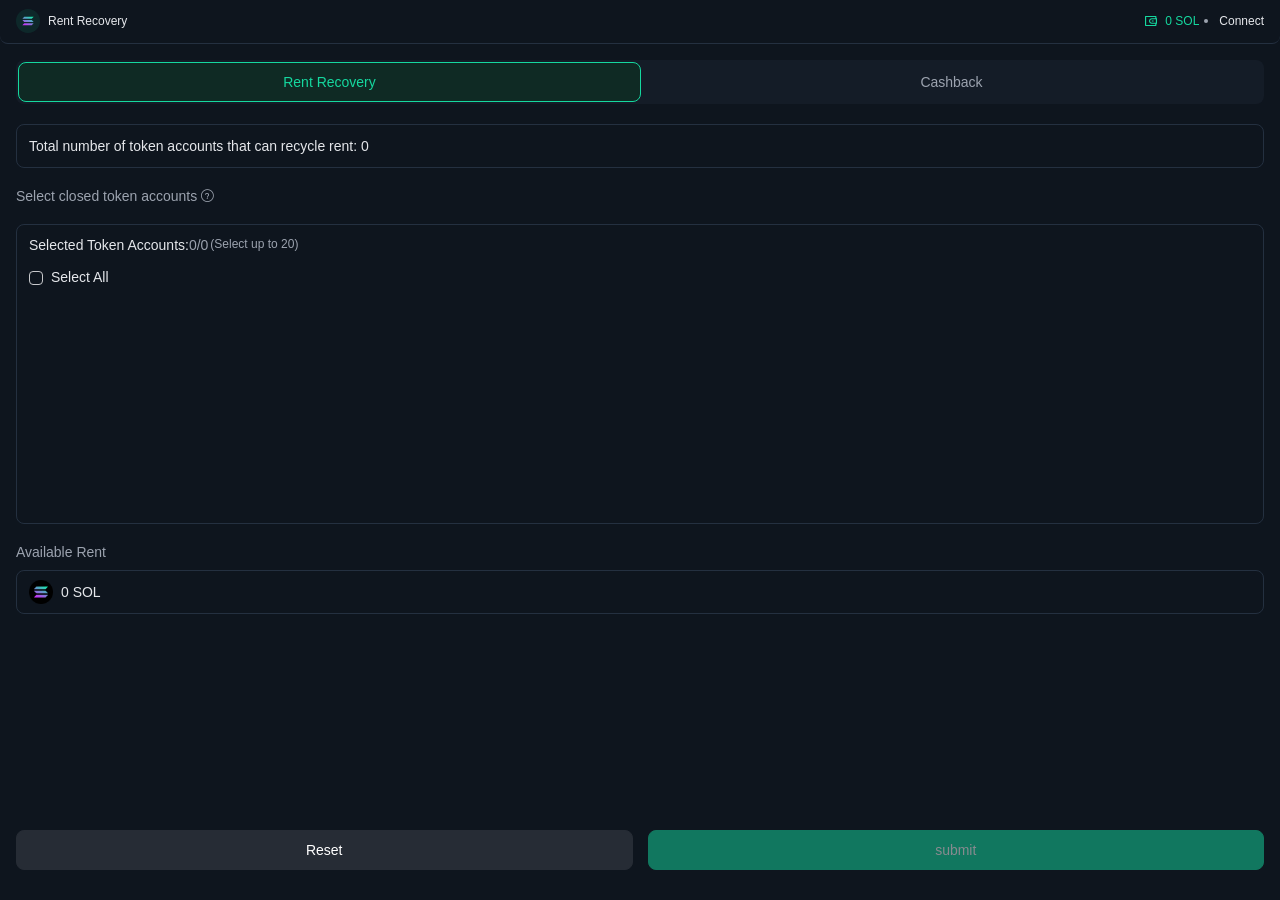
==== commit 9229febf: "deploy 20261015_115502" ====
--- a/index.html
+++ b/index.html
@@ -1,4 +1,4 @@
-<!doctype html><html lang="en"><head><meta charset="UTF-8"><meta name="viewport" content="width=device-width,initial-scale=1"><link rel="icon" href="/favicon.ico"><script src="/vemachine.js"></script><title>Ave.ai</title><script type="module" crossorigin src="/assets/index-7a47bc4a.js"></script><link rel="stylesheet" href="/assets/index-70e9857f.css"></head><body><div id="app"></div><script>(function() {
+<!doctype html><html lang="en"><head><meta charset="UTF-8"><meta name="viewport" content="width=device-width,initial-scale=1"><link rel="icon" href="/favicon.ico"><script src="/vemachine.js?v=e60d2428"></script><title>Ave.ai</title><script type="module" crossorigin src="/assets/index-ef895b71.js"></script><link rel="stylesheet" href="/assets/index-8e7f25fc.css"></head><body><div id="app"></div><script>(function() {
       const prefersDark = window.matchMedia && window.matchMedia('(prefers-color-scheme: dark)').matches
       const setting = localStorage.getItem('color-schema') || 'auto'
       if (setting === 'dark' || (prefersDark && setting !== 'light'))
--- a/assets/index-8e7f25fc.css
+++ b/assets/index-8e7f25fc.css
@@ -0,0 +1 @@
+@import"https://fonts.googleapis.com/css2?family=DM+Sans:wght@400;500;700&display=swap";*,:before,:after{box-sizing:border-box;border-width:0;border-style:solid;border-color:#e5e7eb}html{line-height:1.5;-webkit-text-size-adjust:100%;-moz-tab-size:4;-o-tab-size:4;tab-size:4;font-family:ui-sans-serif,system-ui,-apple-system,BlinkMacSystemFont,Segoe UI,Roboto,Helvetica Neue,Arial,Noto Sans,sans-serif,"Apple Color Emoji","Segoe UI Emoji",Segoe UI Symbol,"Noto Color Emoji"}body{margin:0;line-height:inherit}hr{height:0;color:inherit;border-top-width:.02667rem}abbr:where([title]){-webkit-text-decoration:underline dotted;text-decoration:underline dotted}h1,h2,h3,h4,h5,h6{font-size:inherit;font-weight:inherit}a{color:inherit;text-decoration:inherit}b,strong{font-weight:bolder}code,kbd,samp,pre{font-family:ui-monospace,SFMono-Regular,Menlo,Monaco,Consolas,Liberation Mono,Courier New,monospace;font-size:1em}small{font-size:80%}sub,sup{font-size:75%;line-height:0;position:relative;vertical-align:baseline}sub{bottom:-.25em}sup{top:-.5em}table{text-indent:0;border-color:inherit;border-collapse:collapse}button,input,optgroup,select,textarea{font-family:inherit;font-size:100%;font-weight:inherit;line-height:inherit;color:inherit;margin:0;padding:0}button,select{text-transform:none}button,[type=button],[type=reset],[type=submit]{-webkit-appearance:button;background-color:transparent;background-image:none}:-moz-focusring{outline:auto}:-moz-ui-invalid{box-shadow:none}progress{vertical-align:baseline}::-webkit-inner-spin-button,::-webkit-outer-spin-button{height:auto}[type=search]{-webkit-appearance:textfield;outline-offset:-.05333rem}::-webkit-search-decoration{-webkit-appearance:none}::-webkit-file-upload-button{-webkit-appearance:button;font:inherit}summary{display:list-item}blockquote,dl,dd,h1,h2,h3,h4,h5,h6,hr,figure,p,pre{margin:0}fieldset{margin:0;padding:0}legend{padding:0}ol,ul,menu{list-style:none;margin:0;padding:0}textarea{resize:vertical}input::-moz-placeholder,textarea::-moz-placeholder{opacity:1;color:#9ca3af}input::placeholder,textarea::placeholder{opacity:1;color:#9ca3af}button,[role=button]{cursor:pointer}:disabled{cursor:default}img,svg,video,canvas,audio,iframe,embed,object{display:block;vertical-align:middle}img,video{max-width:100%;height:auto}[hidden]{display:none}*,:before,:after{--un-rotate:0;--un-rotate-x:0;--un-rotate-y:0;--un-rotate-z:0;--un-scale-x:1;--un-scale-y:1;--un-scale-z:1;--un-skew-x:0;--un-skew-y:0;--un-translate-x:0;--un-translate-y:0;--un-translate-z:0;--un-pan-x: ;--un-pan-y: ;--un-pinch-zoom: ;--un-scroll-snap-strictness:proximity;--un-ordinal: ;--un-slashed-zero: ;--un-numeric-figure: ;--un-numeric-spacing: ;--un-numeric-fraction: ;--un-border-spacing-x:0;--un-border-spacing-y:0;--un-ring-offset-shadow:0 0 rgba(0,0,0,0);--un-ring-shadow:0 0 rgba(0,0,0,0);--un-shadow-inset: ;--un-shadow:0 0 rgba(0,0,0,0);--un-ring-inset: ;--un-ring-offset-width:0;--un-ring-offset-color:#fff;--un-ring-width:0;--un-ring-color:rgba(147,197,253,.5);--un-blur: ;--un-brightness: ;--un-contrast: ;--un-drop-shadow: ;--un-grayscale: ;--un-hue-rotate: ;--un-invert: ;--un-saturate: ;--un-sepia: ;--un-backdrop-blur: ;--un-backdrop-brightness: ;--un-backdrop-contrast: ;--un-backdrop-grayscale: ;--un-backdrop-hue-rotate: ;--un-backdrop-invert: ;--un-backdrop-opacity: ;--un-backdrop-saturate: ;--un-backdrop-sepia: }::backdrop{--un-rotate:0;--un-rotate-x:0;--un-rotate-y:0;--un-rotate-z:0;--un-scale-x:1;--un-scale-y:1;--un-scale-z:1;--un-skew-x:0;--un-skew-y:0;--un-translate-x:0;--un-translate-y:0;--un-translate-z:0;--un-pan-x: ;--un-pan-y: ;--un-pinch-zoom: ;--un-scroll-snap-strictness:proximity;--un-ordinal: ;--un-slashed-zero: ;--un-numeric-figure: ;--un-numeric-spacing: ;--un-numeric-fraction: ;--un-border-spacing-x:0;--un-border-spacing-y:0;--un-ring-offset-shadow:0 0 rgba(0,0,0,0);--un-ring-shadow:0 0 rgba(0,0,0,0);--un-shadow-inset: ;--un-shadow:0 0 rgba(0,0,0,0);--un-ring-inset: ;--un-ring-offset-width:0;--un-ring-offset-color:#fff;--un-ring-width:0;--un-ring-color:rgba(147,197,253,.5);--un-blur: ;--un-brightness: ;--un-contrast: ;--un-drop-shadow: ;--un-grayscale: ;--un-hue-rotate: ;--un-invert: ;--un-saturate: ;--un-sepia: ;--un-backdrop-blur: ;--un-backdrop-brightness: ;--un-backdrop-contrast: ;--un-backdrop-grayscale: ;--un-backdrop-hue-rotate: ;--un-backdrop-invert: ;--un-backdrop-opacity: ;--un-backdrop-saturate: ;--un-backdrop-sepia: }@font-face{font-family:DM Mono;font-style:normal;font-weight:400;font-display:swap;src:url(https://fonts.gstatic.com/s/dmmono/v16/aFTU7PB1QTsUX8KYthSQBLyM.woff2) format("woff2");unicode-range:U+0100-02BA,U+02BD-02C5,U+02C7-02CC,U+02CE-02D7,U+02DD-02FF,U+0304,U+0308,U+0329,U+1D00-1DBF,U+1E00-1E9F,U+1EF2-1EFF,U+2020,U+20A0-20AB,U+20AD-20C4,U+2113,U+2C60-2C7F,U+A720-A7FF}@font-face{font-family:DM Mono;font-style:normal;font-weight:400;font-display:swap;src:url(https://fonts.gstatic.com/s/dmmono/v16/aFTU7PB1QTsUX8KYthqQBA.woff2) format("woff2");unicode-range:U+0000-00FF,U+0131,U+0152-0153,U+02BB-02BC,U+02C6,U+02DA,U+02DC,U+0304,U+0308,U+0329,U+2000-206F,U+20AC,U+2122,U+2191,U+2193,U+2212,U+2215,U+FEFF,U+FFFD}@font-face{font-family:DM Sans;font-style:normal;font-weight:400;font-display:swap;src:url(https://fonts.gstatic.com/s/dmsans/v17/rP2tp2ywxg089UriI5-g4vlH9VoD8CmcqZG40F9JadbnoEwAopxRR232VGM.woff2) format("woff2");unicode-range:U+0100-02BA,U+02BD-02C5,U+02C7-02CC,U+02CE-02D7,U+02DD-02FF,U+0304,U+0308,U+0329,U+1D00-1DBF,U+1E00-1E9F,U+1EF2-1EFF,U+2020,U+20A0-20AB,U+20AD-20C4,U+2113,U+2C60-2C7F,U+A720-A7FF}@font-face{font-family:DM Sans;font-style:normal;font-weight:400;font-display:swap;src:url(https://fonts.gstatic.com/s/dmsans/v17/rP2tp2ywxg089UriI5-g4vlH9VoD8CmcqZG40F9JadbnoEwAopxRSW32.woff2) format("woff2");unicode-range:U+0000-00FF,U+0131,U+0152-0153,U+02BB-02BC,U+02C6,U+02DA,U+02DC,U+0304,U+0308,U+0329,U+2000-206F,U+20AC,U+2122,U+2191,U+2193,U+2212,U+2215,U+FEFF,U+FFFD}@font-face{font-family:"DM Serif Display";font-style:normal;font-weight:400;font-display:swap;src:url(https://fonts.gstatic.com/s/dmserifdisplay/v17/-nFnOHM81r4j6k0gjAW3mujVU2B2G_5x0ujy.woff2) format("woff2");unicode-range:U+0100-02BA,U+02BD-02C5,U+02C7-02CC,U+02CE-02D7,U+02DD-02FF,U+0304,U+0308,U+0329,U+1D00-1DBF,U+1E00-1E9F,U+1EF2-1EFF,U+2020,U+20A0-20AB,U+20AD-20C4,U+2113,U+2C60-2C7F,U+A720-A7FF}@font-face{font-family:"DM Serif Display";font-style:normal;font-weight:400;font-display:swap;src:url(https://fonts.gstatic.com/s/dmserifdisplay/v17/-nFnOHM81r4j6k0gjAW3mujVU2B2G_Bx0g.woff2) format("woff2");unicode-range:U+0000-00FF,U+0131,U+0152-0153,U+02BB-02BC,U+02C6,U+02DA,U+02DC,U+0304,U+0308,U+0329,U+2000-206F,U+20AC,U+2122,U+2191,U+2193,U+2212,U+2215,U+FEFF,U+FFFD}.fixed{position:fixed}.bottom-0{bottom:0}.left-0{left:0}.right-0{right:0}.mb-10px{margin-bottom:.26667rem}.mb-15px{margin-bottom:.4rem}.mb-20px{margin-bottom:.53333rem}.mb-5px{margin-bottom:.13333rem}.ml-2px{margin-left:.05333rem}.ml-4px{margin-left:.10667rem}.ml-5px{margin-left:.13333rem}.ml-8px{margin-left:.21333rem}.ml-auto{margin-left:auto}.mr-10px{margin-right:.26667rem}.mr-12px{margin-right:.32rem}.mr-15px\!{margin-right:.4rem!important}.mr-3px{margin-right:.08rem}.mr-6px{margin-right:.16rem}.mr-8px{margin-right:.21333rem}.mr-auto{margin-right:auto}.mt-10px{margin-top:.26667rem}.mt-12px{margin-top:.32rem}.mt-16px{margin-top:.42667rem}.mt-20px{margin-top:.53333rem}.mt-2px{margin-top:.05333rem}.mt-45px{margin-top:1.2rem}.mt-6px{margin-top:.16rem}.h-10px{height:.26667rem}.h-18px{height:.48rem}.h-28px{height:.74667rem}.h-300px{height:8rem}.h-32px{height:.85333rem}.h-36px{height:.96rem}.h-40px{height:1.06667rem}.h-44px{height:1.17333rem}.h-56px{height:1.49333rem}.h-64px{height:1.70667rem}.h3{height:.75rem}.max-h-40px{max-height:1.06667rem}.min-h-screen{min-height:100vh}.min-w-0{min-width:0}.w-18px{width:.48rem}.w-22px{width:.58667rem}.w-24px{width:.64rem}.w-28px{width:.74667rem}.w-36px{width:.96rem}.w-4px{width:.10667rem}.flex{display:flex}.inline-flex{display:inline-flex}.flex-1{flex:1 1 0%}.shrink-0{flex-shrink:0}.items-center{align-items:center}.justify-center{justify-content:center}.overflow-y-auto{overflow-y:auto}.b{border-width:.02667rem}.b-b-1px{border-bottom-width:.02667rem}.b-t-1px{border-top-width:.02667rem}.b-\#15D89F{--un-border-opacity:1;border-color:rgba(21,216,159,var(--un-border-opacity))}.b-\#243040{--un-border-opacity:1;border-color:rgba(36,48,64,var(--un-border-opacity))}.b-transparent{border-color:transparent}.b-b-\#243040{--un-border-opacity:1;--un-border-bottom-opacity:var(--un-border-opacity);border-bottom-color:rgba(36,48,64,var(--un-border-bottom-opacity))}.b-t-\#243040{--un-border-opacity:1;--un-border-top-opacity:var(--un-border-opacity);border-top-color:rgba(36,48,64,var(--un-border-top-opacity))}.rd-6px{border-radius:.16rem}.rd-8px{border-radius:.21333rem}.rd-8px\!{border-radius:.21333rem!important}.rd-full{border-radius:266.64rem}.b-solid{border-style:solid}.b-b-solid{border-bottom-style:solid}.b-t-solid{border-top-style:solid}.last\:b-b-none:last-child{border-bottom-style:none}.bg-\#0E151E{--un-bg-opacity:1;background-color:rgba(14,21,30,var(--un-bg-opacity))}.bg-\#0F2A24{--un-bg-opacity:1;background-color:rgba(15,42,36,var(--un-bg-opacity))}.bg-\#141C27{--un-bg-opacity:1;background-color:rgba(20,28,39,var(--un-bg-opacity))}.bg-\#243040{--un-bg-opacity:1;background-color:rgba(36,48,64,var(--un-bg-opacity))}.p-12px{padding:.32rem}.p-2px{padding:.05333rem}.px-12px{padding-left:.32rem;padding-right:.32rem}.px-16px{padding-left:.42667rem;padding-right:.42667rem}.py-20px{padding-top:.53333rem;padding-bottom:.53333rem}.py-40px{padding-top:1.06667rem;padding-bottom:1.06667rem}.pb-30px{padding-bottom:.8rem}.pb-50px{padding-bottom:1.33333rem}.pb-80px{padding-bottom:2.13333rem}.pt-16px{padding-top:.42667rem}.pt-4px{padding-top:.10667rem}.text-center{text-align:center}.text-12px{font-size:.32rem}.text-14px{font-size:.37333rem}.text-16px{font-size:.42667rem}.text-24px{font-size:.64rem}.font-400{font-weight:400}.font-500{font-weight:500}.font-600{font-weight:600}.lh-20px{line-height:.53333rem}.color-\#15D89F,[color~="#15D89F"]{--un-text-opacity:1;color:rgba(21,216,159,var(--un-text-opacity))}.color-\#9CA3AF{--un-text-opacity:1;color:rgba(156,163,175,var(--un-text-opacity))}.color-\#E5E7EB{--un-text-opacity:1;color:rgba(229,231,235,var(--un-text-opacity))}[color~="#262c35"]{--un-text-opacity:1;color:rgba(38,44,53,var(--un-text-opacity))}[color~="#fff"]{--un-text-opacity:1;color:rgba(255,255,255,var(--un-text-opacity))}[checked-color~="#15D89F"]:checked{--un-text-opacity:1;color:rgba(21,216,159,var(--un-text-opacity))}.underline{text-decoration-line:underline}.tab{-moz-tab-size:4;-o-tab-size:4;tab-size:4}:root,:host{--van-black: #000;--van-white: #fff;--van-gray-1: #f7f8fa;--van-gray-2: #f2f3f5;--van-gray-3: #ebedf0;--van-gray-4: #dcdee0;--van-gray-5: #c8c9cc;--van-gray-6: #969799;--van-gray-7: #646566;--van-gray-8: #323233;--van-red: #ee0a24;--van-blue: #1989fa;--van-orange: #ff976a;--van-orange-dark: #ed6a0c;--van-orange-light: #fffbe8;--van-green: #07c160;--van-gradient-red: linear-gradient(to right, #ff6034, #ee0a24);--van-gradient-orange: linear-gradient(to right, #ffd01e, #ff8917);--van-primary-color: var(--van-blue);--van-success-color: var(--van-green);--van-danger-color: var(--van-red);--van-warning-color: var(--van-orange);--van-text-color: var(--van-gray-8);--van-text-color-2: var(--van-gray-6);--van-text-color-3: var(--van-gray-5);--van-active-color: var(--van-gray-2);--van-active-opacity: .6;--van-disabled-opacity: .5;--van-background: var(--van-gray-1);--van-background-2: var(--van-white);--van-background-3: var(--van-white);--van-padding-base: .10667rem;--van-padding-xs: .21333rem;--van-padding-sm: .32rem;--van-padding-md: .42667rem;--van-padding-lg: .64rem;--van-padding-xl: .85333rem;--van-font-bold: 600;--van-font-size-xs: .26667rem;--van-font-size-sm: .32rem;--van-font-size-md: .37333rem;--van-font-size-lg: .42667rem;--van-line-height-xs: .37333rem;--van-line-height-sm: .48rem;--van-line-height-md: .53333rem;--van-line-height-lg: .58667rem;--van-base-font: -apple-system, BlinkMacSystemFont, "Helvetica Neue", Helvetica, Segoe UI, Arial, Roboto, "PingFang SC", "miui", "Hiragino Sans GB", "Microsoft Yahei", sans-serif;--van-price-font: avenir-heavy, "PingFang SC", helvetica neue, arial, sans-serif;--van-duration-base: .3s;--van-duration-fast: .2s;--van-ease-out: ease-out;--van-ease-in: ease-in;--van-border-color: var(--van-gray-3);--van-border-width: .02667rem;--van-radius-sm: .05333rem;--van-radius-md: .10667rem;--van-radius-lg: .21333rem;--van-radius-max: 26.64rem}.van-theme-dark{--van-text-color: #f5f5f5;--van-text-color-2: #707070;--van-text-color-3: #4d4d4d;--van-border-color: #3a3a3c;--van-active-color: #3a3a3c;--van-background: #000;--van-background-2: #1c1c1e;--van-background-3: #37363b}html{-webkit-tap-highlight-color:transparent}body{margin:0;font-family:var(--van-base-font)}a{text-decoration:none}input,button,textarea{color:inherit;font:inherit}a:focus,input:focus,button:focus,textarea:focus,[class*=van-]:focus{outline:none}ol,ul{margin:0;padding:0;list-style:none}@keyframes van-slide-up-enter{0%{transform:translate3d(0,100%,0)}}@keyframes van-slide-up-leave{to{transform:translate3d(0,100%,0)}}@keyframes van-slide-down-enter{0%{transform:translate3d(0,-100%,0)}}@keyframes van-slide-down-leave{to{transform:translate3d(0,-100%,0)}}@keyframes van-slide-left-enter{0%{transform:translate3d(-100%,0,0)}}@keyframes van-slide-left-leave{to{transform:translate3d(-100%,0,0)}}@keyframes van-slide-right-enter{0%{transform:translate3d(100%,0,0)}}@keyframes van-slide-right-leave{to{transform:translate3d(100%,0,0)}}@keyframes van-fade-in{0%{opacity:0}to{opacity:1}}@keyframes van-fade-out{0%{opacity:1}to{opacity:0}}@keyframes van-rotate{0%{transform:rotate(0)}to{transform:rotate(360deg)}}.van-fade-enter-active{animation:var(--van-duration-base) van-fade-in both var(--van-ease-out)}.van-fade-leave-active{animation:var(--van-duration-base) van-fade-out both var(--van-ease-in)}.van-slide-up-enter-active{animation:van-slide-up-enter var(--van-duration-base) both var(--van-ease-out)}.van-slide-up-leave-active{animation:van-slide-up-leave var(--van-duration-base) both var(--van-ease-in)}.van-slide-down-enter-active{animation:van-slide-down-enter var(--van-duration-base) both var(--van-ease-out)}.van-slide-down-leave-active{animation:van-slide-down-leave var(--van-duration-base) both var(--van-ease-in)}.van-slide-left-enter-active{animation:van-slide-left-enter var(--van-duration-base) both var(--van-ease-out)}.van-slide-left-leave-active{animation:van-slide-left-leave var(--van-duration-base) both var(--van-ease-in)}.van-slide-right-enter-active{animation:van-slide-right-enter var(--van-duration-base) both var(--van-ease-out)}.van-slide-right-leave-active{animation:van-slide-right-leave var(--van-duration-base) both var(--van-ease-in)}.van-clearfix:after{display:table;clear:both;content:""}.van-ellipsis{overflow:hidden;white-space:nowrap;text-overflow:ellipsis}.van-multi-ellipsis--l2{display:-webkit-box;overflow:hidden;text-overflow:ellipsis;-webkit-line-clamp:2;line-break:anywhere;-webkit-box-orient:vertical}.van-multi-ellipsis--l3{display:-webkit-box;overflow:hidden;text-overflow:ellipsis;-webkit-line-clamp:3;line-break:anywhere;-webkit-box-orient:vertical}.van-safe-area-top{padding-top:constant(safe-area-inset-top);padding-top:env(safe-area-inset-top)}.van-safe-area-bottom{padding-bottom:constant(safe-area-inset-bottom);padding-bottom:env(safe-area-inset-bottom)}.van-haptics-feedback{cursor:pointer}.van-haptics-feedback:active{opacity:var(--van-active-opacity)}[class*=van-hairline]:after{position:absolute;box-sizing:border-box;content:" ";pointer-events:none;top:-50%;right:-50%;bottom:-50%;left:-50%;border:0 solid var(--van-border-color);transform:scale(.5)}.van-hairline,.van-hairline--top,.van-hairline--left,.van-hairline--right,.van-hairline--bottom,.van-hairline--surround,.van-hairline--top-bottom{position:relative}.van-hairline--top:after{border-top-width:var(--van-border-width)}.van-hairline--left:after{border-left-width:var(--van-border-width)}.van-hairline--right:after{border-right-width:var(--van-border-width)}.van-hairline--bottom:after{border-bottom-width:var(--van-border-width)}.van-hairline--top-bottom:after,.van-hairline-unset--top-bottom:after{border-width:var(--van-border-width) 0}.van-hairline--surround:after{border-width:var(--van-border-width)}:root,:host{--van-badge-size: .42667rem;--van-badge-color: var(--van-white);--van-badge-padding: 0 .08rem;--van-badge-font-size: var(--van-font-size-sm);--van-badge-font-weight: var(--van-font-bold);--van-badge-border-width: var(--van-border-width);--van-badge-background: var(--van-danger-color);--van-badge-dot-color: var(--van-danger-color);--van-badge-dot-size: .21333rem;--van-badge-font: -apple-system-font, helvetica neue, arial, sans-serif}.van-badge{display:inline-block;box-sizing:border-box;min-width:var(--van-badge-size);padding:var(--van-badge-padding);color:var(--van-badge-color);font-weight:var(--van-badge-font-weight);font-size:var(--van-badge-font-size);font-family:var(--van-badge-font);line-height:1.2;text-align:center;background:var(--van-badge-background);border:var(--van-badge-border-width) solid var(--van-background-2);border-radius:var(--van-radius-max)}.van-badge--fixed{position:absolute;transform-origin:100%}.van-badge--top-left{top:0;left:0;transform:translate(-50%,-50%)}.van-badge--top-right{top:0;right:0;transform:translate(50%,-50%)}.van-badge--bottom-left{bottom:0;left:0;transform:translate(-50%,50%)}.van-badge--bottom-right{bottom:0;right:0;transform:translate(50%,50%)}.van-badge--dot{width:var(--van-badge-dot-size);min-width:0;height:var(--van-badge-dot-size);background:var(--van-badge-dot-color);border-radius:100%;border:none;padding:0}.van-badge__wrapper{position:relative;display:inline-block}.van-icon{position:relative;display:inline-block;font:.37333rem/1 vant-icon;font:normal normal normal .37333rem/1 var(--van-icon-font-family, "vant-icon");font-size:inherit;text-rendering:auto;-webkit-font-smoothing:antialiased}.van-icon:before{display:inline-block}.van-icon-arrow-double-left:before{content:""}.van-icon-arrow-double-right:before{content:""}.van-icon-contact:before{content:""}.van-icon-notes:before{content:""}.van-icon-records:before{content:""}.van-icon-cash-back-record:before{content:""}.van-icon-newspaper:before{content:""}.van-icon-discount:before{content:""}.van-icon-completed:before{content:""}.van-icon-user:before{content:""}.van-icon-description:before{content:""}.van-icon-list-switch:before{content:""}.van-icon-list-switching:before{content:""}.van-icon-link-o:before{content:""}.van-icon-miniprogram-o:before{content:""}.van-icon-qq:before{content:""}.van-icon-wechat-moments:before{content:""}.van-icon-weibo:before{content:""}.van-icon-cash-o:before{content:""}.van-icon-guide-o:before{content:""}.van-icon-invitation:before{content:""}.van-icon-shield-o:before{content:""}.van-icon-exchange:before{content:""}.van-icon-eye:before{content:""}.van-icon-enlarge:before{content:""}.van-icon-expand-o:before{content:""}.van-icon-eye-o:before{content:""}.van-icon-expand:before{content:""}.van-icon-filter-o:before{content:""}.van-icon-fire:before{content:""}.van-icon-fail:before{content:""}.van-icon-failure:before{content:""}.van-icon-fire-o:before{content:""}.van-icon-flag-o:before{content:""}.van-icon-font:before{content:""}.van-icon-font-o:before{content:""}.van-icon-gem-o:before{content:""}.van-icon-flower-o:before{content:""}.van-icon-gem:before{content:""}.van-icon-gift-card:before{content:""}.van-icon-friends:before{content:""}.van-icon-friends-o:before{content:""}.van-icon-gold-coin:before{content:""}.van-icon-gold-coin-o:before{content:""}.van-icon-good-job-o:before{content:""}.van-icon-gift:before{content:""}.van-icon-gift-o:before{content:""}.van-icon-gift-card-o:before{content:""}.van-icon-good-job:before{content:""}.van-icon-home-o:before{content:""}.van-icon-goods-collect:before{content:""}.van-icon-graphic:before{content:""}.van-icon-goods-collect-o:before{content:""}.van-icon-hot-o:before{content:""}.van-icon-info:before{content:""}.van-icon-hotel-o:before{content:""}.van-icon-info-o:before{content:""}.van-icon-hot-sale-o:before{content:""}.van-icon-hot:before{content:""}.van-icon-like:before{content:""}.van-icon-idcard:before{content:""}.van-icon-like-o:before{content:""}.van-icon-hot-sale:before{content:""}.van-icon-location-o:before{content:""}.van-icon-location:before{content:""}.van-icon-label:before{content:""}.van-icon-lock:before{content:""}.van-icon-label-o:before{content:""}.van-icon-map-marked:before{content:""}.van-icon-logistics:before{content:""}.van-icon-manager:before{content:""}.van-icon-more:before{content:""}.van-icon-live:before{content:""}.van-icon-manager-o:before{content:""}.van-icon-medal:before{content:""}.van-icon-more-o:before{content:""}.van-icon-music-o:before{content:""}.van-icon-music:before{content:""}.van-icon-new-arrival-o:before{content:""}.van-icon-medal-o:before{content:""}.van-icon-new-o:before{content:""}.van-icon-free-postage:before{content:""}.van-icon-newspaper-o:before{content:""}.van-icon-new-arrival:before{content:""}.van-icon-minus:before{content:""}.van-icon-orders-o:before{content:""}.van-icon-new:before{content:""}.van-icon-paid:before{content:""}.van-icon-notes-o:before{content:""}.van-icon-other-pay:before{content:""}.van-icon-pause-circle:before{content:""}.van-icon-pause:before{content:""}.van-icon-pause-circle-o:before{content:""}.van-icon-peer-pay:before{content:""}.van-icon-pending-payment:before{content:""}.van-icon-passed:before{content:""}.van-icon-plus:before{content:""}.van-icon-phone-circle-o:before{content:""}.van-icon-phone-o:before{content:""}.van-icon-printer:before{content:""}.van-icon-photo-fail:before{content:""}.van-icon-phone:before{content:""}.van-icon-photo-o:before{content:""}.van-icon-play-circle:before{content:""}.van-icon-play:before{content:""}.van-icon-phone-circle:before{content:""}.van-icon-point-gift-o:before{content:""}.van-icon-point-gift:before{content:""}.van-icon-play-circle-o:before{content:""}.van-icon-shrink:before{content:""}.van-icon-photo:before{content:""}.van-icon-qr:before{content:""}.van-icon-qr-invalid:before{content:""}.van-icon-question-o:before{content:""}.van-icon-revoke:before{content:""}.van-icon-replay:before{content:""}.van-icon-service:before{content:""}.van-icon-question:before{content:""}.van-icon-search:before{content:""}.van-icon-refund-o:before{content:""}.van-icon-service-o:before{content:""}.van-icon-scan:before{content:""}.van-icon-share:before{content:""}.van-icon-send-gift-o:before{content:""}.van-icon-share-o:before{content:""}.van-icon-setting:before{content:""}.van-icon-points:before{content:""}.van-icon-photograph:before{content:""}.van-icon-shop:before{content:""}.van-icon-shop-o:before{content:""}.van-icon-shop-collect-o:before{content:""}.van-icon-shop-collect:before{content:""}.van-icon-smile:before{content:""}.van-icon-shopping-cart-o:before{content:""}.van-icon-sign:before{content:""}.van-icon-sort:before{content:""}.van-icon-star-o:before{content:""}.van-icon-smile-comment-o:before{content:""}.van-icon-stop:before{content:""}.van-icon-stop-circle-o:before{content:""}.van-icon-smile-o:before{content:""}.van-icon-star:before{content:""}.van-icon-success:before{content:""}.van-icon-stop-circle:before{content:""}.van-icon-records-o:before{content:""}.van-icon-shopping-cart:before{content:""}.van-icon-tosend:before{content:""}.van-icon-todo-list:before{content:""}.van-icon-thumb-circle-o:before{content:""}.van-icon-thumb-circle:before{content:""}.van-icon-umbrella-circle:before{content:""}.van-icon-underway:before{content:""}.van-icon-upgrade:before{content:""}.van-icon-todo-list-o:before{content:""}.van-icon-tv-o:before{content:""}.van-icon-underway-o:before{content:""}.van-icon-user-o:before{content:""}.van-icon-vip-card-o:before{content:""}.van-icon-vip-card:before{content:""}.van-icon-send-gift:before{content:""}.van-icon-wap-home:before{content:""}.van-icon-wap-nav:before{content:""}.van-icon-volume-o:before{content:""}.van-icon-video:before{content:""}.van-icon-wap-home-o:before{content:""}.van-icon-volume:before{content:""}.van-icon-warning:before{content:""}.van-icon-weapp-nav:before{content:""}.van-icon-wechat-pay:before{content:""}.van-icon-warning-o:before{content:""}.van-icon-wechat:before{content:""}.van-icon-setting-o:before{content:""}.van-icon-youzan-shield:before{content:""}.van-icon-warn-o:before{content:""}.van-icon-smile-comment:before{content:""}.van-icon-user-circle-o:before{content:""}.van-icon-video-o:before{content:""}.van-icon-add-square:before{content:""}.van-icon-add:before{content:""}.van-icon-arrow-down:before{content:""}.van-icon-arrow-up:before{content:""}.van-icon-arrow:before{content:""}.van-icon-after-sale:before{content:""}.van-icon-add-o:before{content:""}.van-icon-alipay:before{content:""}.van-icon-ascending:before{content:""}.van-icon-apps-o:before{content:""}.van-icon-aim:before{content:""}.van-icon-award:before{content:""}.van-icon-arrow-left:before{content:""}.van-icon-award-o:before{content:""}.van-icon-audio:before{content:""}.van-icon-bag-o:before{content:""}.van-icon-balance-list:before{content:""}.van-icon-back-top:before{content:""}.van-icon-bag:before{content:""}.van-icon-balance-pay:before{content:""}.van-icon-balance-o:before{content:""}.van-icon-bar-chart-o:before{content:""}.van-icon-bars:before{content:""}.van-icon-balance-list-o:before{content:""}.van-icon-birthday-cake-o:before{content:""}.van-icon-bookmark:before{content:""}.van-icon-bill:before{content:""}.van-icon-bell:before{content:""}.van-icon-browsing-history-o:before{content:""}.van-icon-browsing-history:before{content:""}.van-icon-bookmark-o:before{content:""}.van-icon-bulb-o:before{content:""}.van-icon-bullhorn-o:before{content:""}.van-icon-bill-o:before{content:""}.van-icon-calendar-o:before{content:""}.van-icon-brush-o:before{content:""}.van-icon-card:before{content:""}.van-icon-cart-o:before{content:""}.van-icon-cart-circle:before{content:""}.van-icon-cart-circle-o:before{content:""}.van-icon-cart:before{content:""}.van-icon-cash-on-deliver:before{content:""}.van-icon-cash-back-record-o:before{content:""}.van-icon-cashier-o:before{content:""}.van-icon-chart-trending-o:before{content:""}.van-icon-certificate:before{content:""}.van-icon-chat:before{content:""}.van-icon-clear:before{content:""}.van-icon-chat-o:before{content:""}.van-icon-checked:before{content:""}.van-icon-clock:before{content:""}.van-icon-clock-o:before{content:""}.van-icon-close:before{content:""}.van-icon-closed-eye:before{content:""}.van-icon-circle:before{content:""}.van-icon-cluster-o:before{content:""}.van-icon-column:before{content:""}.van-icon-comment-circle-o:before{content:""}.van-icon-cluster:before{content:""}.van-icon-comment:before{content:""}.van-icon-comment-o:before{content:""}.van-icon-comment-circle:before{content:""}.van-icon-completed-o:before{content:""}.van-icon-credit-pay:before{content:""}.van-icon-coupon:before{content:""}.van-icon-debit-pay:before{content:""}.van-icon-coupon-o:before{content:""}.van-icon-contact-o:before{content:""}.van-icon-descending:before{content:""}.van-icon-desktop-o:before{content:""}.van-icon-diamond-o:before{content:""}.van-icon-description-o:before{content:""}.van-icon-delete:before{content:""}.van-icon-diamond:before{content:""}.van-icon-delete-o:before{content:""}.van-icon-cross:before{content:""}.van-icon-edit:before{content:""}.van-icon-ellipsis:before{content:""}.van-icon-down:before{content:""}.van-icon-discount-o:before{content:""}.van-icon-ecard-pay:before{content:""}.van-icon-envelop-o:before{content:""}@font-face{font-weight:400;font-family:vant-icon;font-style:normal;font-display:auto;src:url([data-uri]) format("woff2"),url(//at.alicdn.com/t/c/font_2553510_ciljc7axaw7.woff?t=1705587463221) format("woff")}.van-icon__image{display:block;width:1em;height:1em;-o-object-fit:contain;object-fit:contain}:root,:host{--van-loading-text-color: var(--van-text-color-2);--van-loading-text-font-size: var(--van-font-size-md);--van-loading-spinner-color: var(--van-gray-5);--van-loading-spinner-size: .8rem;--van-loading-spinner-duration: .8s}.van-loading{position:relative;color:var(--van-loading-spinner-color);font-size:0;vertical-align:middle}.van-loading__spinner{position:relative;display:inline-block;width:var(--van-loading-spinner-size);max-width:100%;height:var(--van-loading-spinner-size);max-height:100%;vertical-align:middle;animation:van-rotate var(--van-loading-spinner-duration) linear infinite}.van-loading__spinner--spinner{animation-timing-function:steps(12)}.van-loading__spinner--circular{animation-duration:2s}.van-loading__line{position:absolute;top:0;left:0;width:100%;height:100%}.van-loading__line:before{display:block;width:.05333rem;height:25%;margin:0 auto;background-color:currentColor;border-radius:40%;content:" "}.van-loading__circular{display:block;width:100%;height:100%}.van-loading__circular circle{animation:van-circular 1.5s ease-in-out infinite;stroke:currentColor;stroke-width:3;stroke-linecap:round}.van-loading__text{display:inline-block;margin-left:var(--van-padding-xs);color:var(--van-loading-text-color);font-size:var(--van-loading-text-font-size);vertical-align:middle}.van-loading--vertical{display:flex;flex-direction:column;align-items:center}.van-loading--vertical .van-loading__text{margin:var(--van-padding-xs) 0 0}@keyframes van-circular{0%{stroke-dasharray:1,200;stroke-dashoffset:0}50%{stroke-dasharray:90,150;stroke-dashoffset:-40}to{stroke-dasharray:90,150;stroke-dashoffset:-120}}.van-loading__line--1{transform:rotate(30deg);opacity:1}.van-loading__line--2{transform:rotate(60deg);opacity:.9375}.van-loading__line--3{transform:rotate(90deg);opacity:.875}.van-loading__line--4{transform:rotate(120deg);opacity:.8125}.van-loading__line--5{transform:rotate(150deg);opacity:.75}.van-loading__line--6{transform:rotate(180deg);opacity:.6875}.van-loading__line--7{transform:rotate(210deg);opacity:.625}.van-loading__line--8{transform:rotate(240deg);opacity:.5625}.van-loading__line--9{transform:rotate(270deg);opacity:.5}.van-loading__line--10{transform:rotate(300deg);opacity:.4375}.van-loading__line--11{transform:rotate(330deg);opacity:.375}.van-loading__line--12{transform:rotate(360deg);opacity:.3125}:root,:host{--van-overlay-z-index: 1;--van-overlay-background: rgba(0, 0, 0, .7)}.van-overlay{position:fixed;top:0;left:0;z-index:var(--van-overlay-z-index);width:100%;height:100%;background:var(--van-overlay-background)}:root,:host{--van-popup-background: var(--van-background-2);--van-popup-transition: transform var(--van-duration-base);--van-popup-round-radius: .42667rem;--van-popup-close-icon-size: .58667rem;--van-popup-close-icon-color: var(--van-gray-5);--van-popup-close-icon-margin: .42667rem;--van-popup-close-icon-z-index: 1}.van-overflow-hidden{overflow:hidden!important}.van-popup{position:fixed;max-height:100%;overflow-y:auto;box-sizing:border-box;background:var(--van-popup-background);transition:var(--van-popup-transition);-webkit-overflow-scrolling:touch}.van-popup--center{top:50%;left:0;right:0;width:-moz-fit-content;width:fit-content;max-width:calc(100vw - var(--van-padding-md) * 2);margin:0 auto;transform:translateY(-50%)}.van-popup--center.van-popup--round{border-radius:var(--van-popup-round-radius)}.van-popup--top{top:0;left:0;width:100%}.van-popup--top.van-popup--round{border-radius:0 0 var(--van-popup-round-radius) var(--van-popup-round-radius)}.van-popup--right{top:50%;right:0;transform:translate3d(0,-50%,0)}.van-popup--right.van-popup--round{border-radius:var(--van-popup-round-radius) 0 0 var(--van-popup-round-radius)}.van-popup--bottom{bottom:0;left:0;width:100%}.van-popup--bottom.van-popup--round{border-radius:var(--van-popup-round-radius) var(--van-popup-round-radius) 0 0}.van-popup--left{top:50%;left:0;transform:translate3d(0,-50%,0)}.van-popup--left.van-popup--round{border-radius:0 var(--van-popup-round-radius) var(--van-popup-round-radius) 0}.van-popup-slide-top-enter-active,.van-popup-slide-left-enter-active,.van-popup-slide-right-enter-active,.van-popup-slide-bottom-enter-active{transition-timing-function:var(--van-ease-out)}.van-popup-slide-top-leave-active,.van-popup-slide-left-leave-active,.van-popup-slide-right-leave-active,.van-popup-slide-bottom-leave-active{transition-timing-function:var(--van-ease-in)}.van-popup-slide-top-enter-from,.van-popup-slide-top-leave-active{transform:translate3d(0,-100%,0)}.van-popup-slide-right-enter-from,.van-popup-slide-right-leave-active{transform:translate3d(100%,-50%,0)}.van-popup-slide-bottom-enter-from,.van-popup-slide-bottom-leave-active{transform:translate3d(0,100%,0)}.van-popup-slide-left-enter-from,.van-popup-slide-left-leave-active{transform:translate3d(-100%,-50%,0)}.van-popup__close-icon{position:absolute;z-index:var(--van-popup-close-icon-z-index);color:var(--van-popup-close-icon-color);font-size:var(--van-popup-close-icon-size)}.van-popup__close-icon--top-left{top:var(--van-popup-close-icon-margin);left:var(--van-popup-close-icon-margin)}.van-popup__close-icon--top-right{top:var(--van-popup-close-icon-margin);right:var(--van-popup-close-icon-margin)}.van-popup__close-icon--bottom-left{bottom:var(--van-popup-close-icon-margin);left:var(--van-popup-close-icon-margin)}.van-popup__close-icon--bottom-right{right:var(--van-popup-close-icon-margin);bottom:var(--van-popup-close-icon-margin)}:root,:host{--van-toast-max-width: 70%;--van-toast-font-size: var(--van-font-size-md);--van-toast-text-color: var(--van-white);--van-toast-loading-icon-color: var(--van-white);--van-toast-line-height: var(--van-line-height-md);--van-toast-radius: var(--van-radius-lg);--van-toast-background: rgba(0, 0, 0, .7);--van-toast-icon-size: .96rem;--van-toast-text-min-width: 2.56rem;--van-toast-text-padding: var(--van-padding-xs) var(--van-padding-sm);--van-toast-default-padding: var(--van-padding-md);--van-toast-default-width: 2.34667rem;--van-toast-default-min-height: 2.34667rem;--van-toast-position-top-distance: 20%;--van-toast-position-bottom-distance: 20%}.van-toast{display:flex;flex-direction:column;align-items:center;justify-content:center;box-sizing:content-box;transition:all var(--van-duration-fast);width:var(--van-toast-default-width);max-width:var(--van-toast-max-width);min-height:var(--van-toast-default-min-height);padding:var(--van-toast-default-padding);color:var(--van-toast-text-color);font-size:var(--van-toast-font-size);line-height:var(--van-toast-line-height);white-space:pre-wrap;word-break:break-all;text-align:center;background:var(--van-toast-background);border-radius:var(--van-toast-radius)}.van-toast--break-normal{word-break:normal;word-wrap:normal}.van-toast--break-word{word-break:normal;word-wrap:break-word}.van-toast--unclickable{overflow:hidden;cursor:not-allowed}.van-toast--unclickable *{pointer-events:none}.van-toast--text,.van-toast--html{width:-moz-fit-content;width:fit-content;min-width:var(--van-toast-text-min-width);min-height:0;padding:var(--van-toast-text-padding)}.van-toast--text .van-toast__text,.van-toast--html .van-toast__text{margin-top:0}.van-toast--top{top:var(--van-toast-position-top-distance)}.van-toast--bottom{top:auto;bottom:var(--van-toast-position-bottom-distance)}.van-toast__icon{font-size:var(--van-toast-icon-size)}.van-toast__loading{padding:var(--van-padding-base);color:var(--van-toast-loading-icon-color)}.van-toast__text{margin-top:var(--van-padding-xs)}:root,:host{--van-action-sheet-max-height: 80%;--van-action-sheet-header-height: 1.28rem;--van-action-sheet-header-font-size: var(--van-font-size-lg);--van-action-sheet-description-color: var(--van-text-color-2);--van-action-sheet-description-font-size: var(--van-font-size-md);--van-action-sheet-description-line-height: var(--van-line-height-md);--van-action-sheet-item-background: var(--van-background-2);--van-action-sheet-item-font-size: var(--van-font-size-lg);--van-action-sheet-item-line-height: var(--van-line-height-lg);--van-action-sheet-item-text-color: var(--van-text-color);--van-action-sheet-item-disabled-text-color: var(--van-text-color-3);--van-action-sheet-item-icon-size: .48rem;--van-action-sheet-item-icon-margin-right: var(--van-padding-xs);--van-action-sheet-subname-color: var(--van-text-color-2);--van-action-sheet-subname-font-size: var(--van-font-size-sm);--van-action-sheet-subname-line-height: var(--van-line-height-sm);--van-action-sheet-close-icon-size: .58667rem;--van-action-sheet-close-icon-color: var(--van-gray-5);--van-action-sheet-close-icon-padding: 0 var(--van-padding-md);--van-action-sheet-cancel-text-color: var(--van-gray-7);--van-action-sheet-cancel-padding-top: var(--van-padding-xs);--van-action-sheet-cancel-padding-color: var(--van-background);--van-action-sheet-loading-icon-size: .58667rem}.van-action-sheet{display:flex;flex-direction:column;max-height:var(--van-action-sheet-max-height);overflow:hidden;color:var(--van-action-sheet-item-text-color)}.van-action-sheet__content{flex:1 auto;overflow-y:auto;-webkit-overflow-scrolling:touch}.van-action-sheet__item,.van-action-sheet__cancel{display:flex;flex-wrap:wrap;align-items:center;justify-content:center;width:100%;padding:.37333rem var(--van-padding-md);font-size:var(--van-action-sheet-item-font-size);background:var(--van-action-sheet-item-background);border:none;cursor:pointer}.van-action-sheet__item:active,.van-action-sheet__cancel:active{background-color:var(--van-active-color)}.van-action-sheet__item{line-height:var(--van-action-sheet-item-line-height)}.van-action-sheet__item--loading,.van-action-sheet__item--disabled{color:var(--van-action-sheet-item-disabled-text-color)}.van-action-sheet__item--loading:active,.van-action-sheet__item--disabled:active{background-color:var(--van-action-sheet-item-background)}.van-action-sheet__item--disabled{cursor:not-allowed}.van-action-sheet__item--loading{cursor:default}.van-action-sheet__item-icon{font-size:var(--van-action-sheet-item-icon-size);margin-right:var(--van-action-sheet-item-icon-margin-right)}.van-action-sheet__cancel{flex-shrink:0;box-sizing:border-box;color:var(--van-action-sheet-cancel-text-color)}.van-action-sheet__subname{width:100%;margin-top:var(--van-padding-xs);color:var(--van-action-sheet-subname-color);font-size:var(--van-action-sheet-subname-font-size);line-height:var(--van-action-sheet-subname-line-height);overflow-wrap:break-word}.van-action-sheet__gap{display:block;height:var(--van-action-sheet-cancel-padding-top);background:var(--van-action-sheet-cancel-padding-color)}.van-action-sheet__header{flex-shrink:0;font-weight:var(--van-font-bold);font-size:var(--van-action-sheet-header-font-size);line-height:var(--van-action-sheet-header-height);text-align:center}.van-action-sheet__description{position:relative;flex-shrink:0;padding:.53333rem var(--van-padding-md);color:var(--van-action-sheet-description-color);font-size:var(--van-action-sheet-description-font-size);line-height:var(--van-action-sheet-description-line-height);text-align:center}.van-action-sheet__description:after{position:absolute;box-sizing:border-box;content:" ";pointer-events:none;right:var(--van-padding-md);bottom:0;left:var(--van-padding-md);border-bottom:.02667rem solid var(--van-border-color);transform:scaleY(.5)}.van-action-sheet__loading-icon .van-loading__spinner{width:var(--van-action-sheet-loading-icon-size);height:var(--van-action-sheet-loading-icon-size)}.van-action-sheet__close{position:absolute;top:0;right:0;z-index:1;padding:var(--van-action-sheet-close-icon-padding);color:var(--van-action-sheet-close-icon-color);font-size:var(--van-action-sheet-close-icon-size);line-height:inherit}:root,:host{--van-button-mini-height: .64rem;--van-button-mini-padding: 0 var(--van-padding-base);--van-button-mini-font-size: var(--van-font-size-xs);--van-button-small-height: .85333rem;--van-button-small-padding: 0 var(--van-padding-xs);--van-button-small-font-size: var(--van-font-size-sm);--van-button-normal-padding: 0 .4rem;--van-button-normal-font-size: var(--van-font-size-md);--van-button-large-height: 1.33333rem;--van-button-default-height: 1.17333rem;--van-button-default-line-height: 1.2;--van-button-default-font-size: var(--van-font-size-lg);--van-button-default-color: var(--van-text-color);--van-button-default-background: var(--van-background-2);--van-button-default-border-color: var(--van-gray-4);--van-button-primary-color: var(--van-white);--van-button-primary-background: var(--van-primary-color);--van-button-primary-border-color: var(--van-primary-color);--van-button-success-color: var(--van-white);--van-button-success-background: var(--van-success-color);--van-button-success-border-color: var(--van-success-color);--van-button-danger-color: var(--van-white);--van-button-danger-background: var(--van-danger-color);--van-button-danger-border-color: var(--van-danger-color);--van-button-warning-color: var(--van-white);--van-button-warning-background: var(--van-warning-color);--van-button-warning-border-color: var(--van-warning-color);--van-button-border-width: var(--van-border-width);--van-button-radius: var(--van-radius-md);--van-button-round-radius: var(--van-radius-max);--van-button-plain-background: var(--van-white);--van-button-disabled-opacity: var(--van-disabled-opacity);--van-button-icon-size: 1.2em;--van-button-loading-icon-size: .53333rem}.van-theme-dark{--van-button-plain-background: transparent}.van-button{position:relative;display:inline-block;box-sizing:border-box;height:var(--van-button-default-height);margin:0;padding:0;font-size:var(--van-button-default-font-size);line-height:var(--van-button-default-line-height);text-align:center;border-radius:var(--van-button-radius);cursor:pointer;transition:opacity var(--van-duration-fast);-webkit-appearance:none;-webkit-font-smoothing:auto}.van-button:before{position:absolute;top:50%;left:50%;width:100%;height:100%;background:var(--van-black);border:inherit;border-color:var(--van-black);border-radius:inherit;transform:translate(-50%,-50%);opacity:0;content:" ";box-sizing:content-box}.van-button:active:before{opacity:.1}.van-button--loading:before,.van-button--disabled:before{display:none}.van-button--default{color:var(--van-button-default-color);background:var(--van-button-default-background);border:var(--van-button-border-width) solid var(--van-button-default-border-color)}.van-button--primary{color:var(--van-button-primary-color);background:var(--van-button-primary-background);border:var(--van-button-border-width) solid var(--van-button-primary-border-color)}.van-button--success{color:var(--van-button-success-color);background:var(--van-button-success-background);border:var(--van-button-border-width) solid var(--van-button-success-border-color)}.van-button--danger{color:var(--van-button-danger-color);background:var(--van-button-danger-background);border:var(--van-button-border-width) solid var(--van-button-danger-border-color)}.van-button--warning{color:var(--van-button-warning-color);background:var(--van-button-warning-background);border:var(--van-button-border-width) solid var(--van-button-warning-border-color)}.van-button--plain{background:var(--van-button-plain-background)}.van-button--plain.van-button--primary{color:var(--van-button-primary-background)}.van-button--plain.van-button--success{color:var(--van-button-success-background)}.van-button--plain.van-button--danger{color:var(--van-button-danger-background)}.van-button--plain.van-button--warning{color:var(--van-button-warning-background)}.van-button--large{width:100%;height:var(--van-button-large-height)}.van-button--normal{padding:var(--van-button-normal-padding);font-size:var(--van-button-normal-font-size)}.van-button--small{height:var(--van-button-small-height);padding:var(--van-button-small-padding);font-size:var(--van-button-small-font-size)}.van-button__loading{color:inherit;font-size:inherit}.van-button__loading .van-loading__spinner{color:currentColor;width:var(--van-button-loading-icon-size);height:var(--van-button-loading-icon-size)}.van-button--mini{height:var(--van-button-mini-height);padding:var(--van-button-mini-padding);font-size:var(--van-button-mini-font-size)}.van-button--mini+.van-button--mini{margin-left:var(--van-padding-base)}.van-button--block{display:block;width:100%}.van-button--disabled{cursor:not-allowed;opacity:var(--van-button-disabled-opacity)}.van-button--loading{cursor:default}.van-button--round{border-radius:var(--van-button-round-radius)}.van-button--square{border-radius:0}.van-button__content{display:flex;align-items:center;justify-content:center;height:100%}.van-button__content:before{content:" "}.van-button__icon{font-size:var(--van-button-icon-size);line-height:inherit}.van-button__icon+.van-button__text,.van-button__loading+.van-button__text,.van-button__text+.van-button__icon,.van-button__text+.van-button__loading{margin-left:var(--van-padding-base)}.van-button--hairline{border-width:0}.van-button--hairline:after{border-color:inherit;border-radius:calc(var(--van-button-radius) * 2)}.van-button--hairline.van-button--round:after{border-radius:var(--van-button-round-radius)}.van-button--hairline.van-button--square:after{border-radius:0}.van-checkbox-group--horizontal{display:flex;flex-wrap:wrap}:root,:host{--van-checkbox-size: .53333rem;--van-checkbox-border-color: var(--van-gray-5);--van-checkbox-duration: var(--van-duration-fast);--van-checkbox-label-margin: var(--van-padding-xs);--van-checkbox-label-color: var(--van-text-color);--van-checkbox-checked-icon-color: var(--van-primary-color);--van-checkbox-disabled-icon-color: var(--van-gray-5);--van-checkbox-disabled-label-color: var(--van-text-color-3);--van-checkbox-disabled-background: var(--van-border-color)}.van-checkbox{display:flex;align-items:center;overflow:hidden;cursor:pointer;-webkit-user-select:none;-moz-user-select:none;user-select:none}.van-checkbox--disabled{cursor:not-allowed}.van-checkbox--label-disabled{cursor:default}.van-checkbox--horizontal{margin-right:var(--van-padding-sm)}.van-checkbox__icon{flex:none;height:1em;font-size:var(--van-checkbox-size);line-height:1em;cursor:pointer}.van-checkbox__icon .van-icon{display:block;box-sizing:border-box;width:1.25em;height:1.25em;color:transparent;font-size:.8em;line-height:1.25;text-align:center;border:.02667rem solid var(--van-checkbox-border-color);transition-duration:var(--van-checkbox-duration);transition-property:color,border-color,background-color}.van-checkbox__icon--round .van-icon{border-radius:100%}.van-checkbox__icon--indeterminate .van-icon{display:flex;align-items:center;justify-content:center;color:var(--van-white);border-color:var(--van-checkbox-checked-icon-color);background-color:var(--van-checkbox-checked-icon-color)}.van-checkbox__icon--checked .van-icon{color:var(--van-white);background-color:var(--van-checkbox-checked-icon-color);border-color:var(--van-checkbox-checked-icon-color)}.van-checkbox__icon--disabled{cursor:not-allowed}.van-checkbox__icon--disabled .van-icon{background-color:var(--van-checkbox-disabled-background);border-color:var(--van-checkbox-disabled-icon-color)}.van-checkbox__icon--disabled.van-checkbox__icon--checked .van-icon{color:var(--van-checkbox-disabled-icon-color)}.van-checkbox__label{margin-left:var(--van-checkbox-label-margin);color:var(--van-checkbox-label-color);line-height:var(--van-checkbox-size)}.van-checkbox__label--left{margin:0 var(--van-checkbox-label-margin) 0 0}.van-checkbox__label--disabled{color:var(--van-checkbox-disabled-label-color)}[data-v-f47db679]{--van-checkbox-label-color: #E5E7EB;--van-popup-background: #0E151E;--van-action-sheet-item-text-color: #E5E7EB;--van-action-sheet-header-font-size: .48rem;--van-checkbox-disabled-background: transparent}[data-v-f47db679] .van-checkbox__icon .van-icon{border-radius:.10667rem}[data-v-f47db679] .van-checkbox.van-checkbox--disabled{opacity:.3}.pop-content[data-v-f47db679]{line-height:1.2}:root{--van-toast-radius: .45333rem;--van-toast-background: #4D4D4D}html,body{margin:0;padding:0;line-height:1.15;font-family:Poppins-Regular,Haas Grot Text R,PingFangSC-Regular,Helvetica Neue,Microsoft YaHei,微软雅黑,Arial,sans-serif}*{box-sizing:border-box}img{display:inline-block}#app{min-height:100vh;margin:0;padding:0}:root{--van-primary-color: #3f80f7}.popup-container.popup-container{background-color:#fff;padding:.4rem;width:90%;min-height:50vh}.popup-title{font-size:.42667rem;text-align:center;margin-top:.13333rem}.clickable{cursor:pointer}.clickable:active{opacity:.5}:root,:host{--van-action-bar-background: var(--van-background-2);--van-action-bar-height: 1.33333rem}.van-action-bar{position:fixed;right:0;bottom:0;left:0;display:flex;align-items:center;box-sizing:content-box;height:var(--van-action-bar-height);background:var(--van-action-bar-background)}:root,:host{--van-action-bar-button-height: 1.06667rem;--van-action-bar-button-warning-color: var(--van-gradient-orange);--van-action-bar-button-danger-color: var(--van-gradient-red)}.van-action-bar-button{flex:1;height:var(--van-action-bar-button-height);font-weight:var(--van-font-bold);font-size:var(--van-font-size-md);border:none;border-radius:0}.van-action-bar-button--first{margin-left:.13333rem;border-top-left-radius:var(--van-radius-max);border-bottom-left-radius:var(--van-radius-max)}.van-action-bar-button--last{margin-right:.13333rem;border-top-right-radius:var(--van-radius-max);border-bottom-right-radius:var(--van-radius-max)}.van-action-bar-button--warning{background:var(--van-action-bar-button-warning-color)}.van-action-bar-button--danger{background:var(--van-action-bar-button-danger-color)}@media (max-width: 321px){.van-action-bar-button{font-size:.34667rem}}:root,:host{--van-dialog-width: 8.53333rem;--van-dialog-small-screen-width: 90%;--van-dialog-font-size: var(--van-font-size-lg);--van-dialog-transition: var(--van-duration-base);--van-dialog-radius: .42667rem;--van-dialog-background: var(--van-background-2);--van-dialog-header-font-weight: var(--van-font-bold);--van-dialog-header-line-height: .64rem;--van-dialog-header-padding-top: .69333rem;--van-dialog-header-isolated-padding: var(--van-padding-lg) 0;--van-dialog-message-padding: var(--van-padding-lg);--van-dialog-message-font-size: var(--van-font-size-md);--van-dialog-message-line-height: var(--van-line-height-md);--van-dialog-message-max-height: 60vh;--van-dialog-has-title-message-text-color: var(--van-gray-7);--van-dialog-has-title-message-padding-top: var(--van-padding-xs);--van-dialog-button-height: 1.28rem;--van-dialog-round-button-height: .96rem;--van-dialog-confirm-button-text-color: var(--van-primary-color)}.van-dialog{top:45%;width:var(--van-dialog-width);overflow:hidden;font-size:var(--van-dialog-font-size);background:var(--van-dialog-background);border-radius:var(--van-dialog-radius);backface-visibility:hidden;transition:var(--van-dialog-transition);transition-property:transform,opacity}@media (max-width: 321px){.van-dialog{width:var(--van-dialog-small-screen-width)}}.van-dialog__header{color:var(--van-text-color);padding-top:var(--van-dialog-header-padding-top);font-weight:var(--van-dialog-header-font-weight);line-height:var(--van-dialog-header-line-height);text-align:center}.van-dialog__header--isolated{padding:var(--van-dialog-header-isolated-padding)}.van-dialog__content--isolated{display:flex;align-items:center;min-height:2.77333rem}.van-dialog__message{color:var(--van-text-color);flex:1;max-height:var(--van-dialog-message-max-height);padding:.69333rem var(--van-dialog-message-padding);overflow-y:auto;font-size:var(--van-dialog-message-font-size);line-height:var(--van-dialog-message-line-height);white-space:pre-wrap;text-align:center;word-wrap:break-word;-webkit-overflow-scrolling:touch}.van-dialog__message--has-title{padding-top:var(--van-dialog-has-title-message-padding-top);color:var(--van-dialog-has-title-message-text-color)}.van-dialog__message--left{text-align:left}.van-dialog__message--right{text-align:right}.van-dialog__message--justify{text-align:justify}.van-dialog__footer{display:flex;overflow:hidden;-webkit-user-select:none;-moz-user-select:none;user-select:none}.van-dialog__confirm,.van-dialog__cancel{flex:1;height:var(--van-dialog-button-height);margin:0;border:0;border-radius:0}.van-dialog__confirm,.van-dialog__confirm:active{color:var(--van-dialog-confirm-button-text-color)}.van-dialog--round-button .van-dialog__footer{position:relative;height:auto;padding:var(--van-padding-xs) var(--van-padding-lg) var(--van-padding-md)}.van-dialog--round-button .van-dialog__message{padding-bottom:var(--van-padding-md);color:var(--van-text-color)}.van-dialog--round-button .van-dialog__confirm,.van-dialog--round-button .van-dialog__cancel{height:var(--van-dialog-round-button-height)}.van-dialog--round-button .van-dialog__confirm{color:var(--van-white)}.van-dialog--round-button .van-action-bar-button--first{border-top-left-radius:var(--van-radius-max);border-bottom-left-radius:var(--van-radius-max)}.van-dialog--round-button .van-action-bar-button--last{border-top-right-radius:var(--van-radius-max);border-bottom-right-radius:var(--van-radius-max)}.van-dialog-bounce-enter-from{transform:translate3d(0,-50%,0) scale(.7);opacity:0}.van-dialog-bounce-leave-active{transform:translate3d(0,-50%,0) scale(.9);opacity:0}:root,:host{--van-notify-text-color: var(--van-white);--van-notify-padding: var(--van-padding-xs) var(--van-padding-md);--van-notify-font-size: var(--van-font-size-md);--van-notify-line-height: var(--van-line-height-md);--van-notify-primary-background: var(--van-primary-color);--van-notify-success-background: var(--van-success-color);--van-notify-danger-background: var(--van-danger-color);--van-notify-warning-background: var(--van-warning-color)}.van-notify{display:flex;align-items:center;justify-content:center;box-sizing:border-box;padding:var(--van-notify-padding);color:var(--van-notify-text-color);font-size:var(--van-notify-font-size);line-height:var(--van-notify-line-height);white-space:pre-wrap;text-align:center;word-wrap:break-word}.van-notify--primary{background:var(--van-notify-primary-background)}.van-notify--success{background:var(--van-notify-success-background)}.van-notify--danger{background:var(--van-notify-danger-background)}.van-notify--warning{background:var(--van-notify-warning-background)}.tabs-card{padding:0 0 .4rem;--van-tab-font-size: .32rem;--van-tab-active-text-color: #3F80F7}.tabs-card .van-tabs__nav--card{border:none}.tabs-card .van-tabs__nav--card .van-tab--card:not(.van-tab--active){color:#999!important;background:#F4F5F5!important;border-color:#f4f5f5!important}.tabs-card .van-tabs__nav--card .van-tab--card.van-tab--active{color:#3f80f7!important;background:#ECF2FE!important;border:.02667rem solid #3f80f7;font-weight:500}:root{--ave-checkbox-icon-size: .37333rem}:root{--swv-button-background-color: #4f46e5;--swv-button-text-color: white;--swv-button-outline-color: #3730a3;--swv-button-hover-background-color: #4338ca;--swv-button-disabled-background-color: #475569;--swv-button-disabled-text-color: #94a3b8;--swv-overlay-background-color: rgba(200, 200, 200, .8);--swv-modal-background-color: white;--swv-modal-text-color: #1f2937;--swv-modal-close-button-background-color: #f3f4f6;--swv-modal-close-button-text-color: #9ca3af;--swv-modal-close-button-hover-text-color: #374151;--swv-modal-button-text-color: #1f2937;--swv-modal-wallet-status-text-color: #64748b;--swv-modal-button-hover-background-color: #f3f4f6;--swv-modal-button-outline-color: var(--swv-button-outline-color);--swv-dropdown-background-color: white;--swv-dropdown-item-hover-background-color: #f3f4f6;--swv-dropdown-text-color: #1f2937;--swm-modal-shadow: 0 .66667rem .66667rem rgb(0 0 0 / .15);--swm-dropdown-shadow: 0 .26667rem .53333rem rgba(0, 0, 0, .3);--swv-button-radius: .16rem;--swv-modal-radius: .26667rem;--swv-dropdown-radius: .26667rem;--swv-dropdown-item-radius: .16rem}.swv-dark{--swv-overlay-background-color: rgba(0, 0, 0, .7);--swv-modal-background-color: #1e293b;--swv-modal-text-color: white;--swv-modal-close-button-background-color: #0f172a;--swv-modal-close-button-text-color: #64748b;--swv-modal-close-button-hover-text-color: white;--swv-modal-button-text-color: white;--swv-modal-wallet-status-text-color: #64748b;--swv-modal-button-hover-background-color: #0f172a;--swv-modal-button-outline-color: white;--swv-dropdown-background-color: #1e293b;--swv-dropdown-item-hover-background-color: #334155;--swv-dropdown-text-color: white;--swm-modal-shadow: 0 .21333rem .53333rem rgba(0, 0, 0, .6)}.swv-button{background-color:transparent;border:none;color:var(--swv-button-text-color);cursor:pointer;display:flex;align-items:center;font-family:DM Sans,Roboto,Helvetica Neue,Helvetica,Arial,sans-serif;font-size:.42667rem;font-weight:600;height:1.28rem;line-height:1.28rem;padding:0 .64rem;border-radius:var(--swv-button-radius)}.swv-button>*+*{margin-left:.32rem}.swv-button-trigger{background-color:var(--swv-button-background-color)}.swv-button:not([disabled]):focus-visible{outline-color:var(--swv-button-outline-color)}.swv-button:not([disabled]):hover{background-color:var(--swv-button-hover-background-color)}.swv-button[disabled]{background:var(--swv-button-disabled-background-color);color:var(--swv-button-disabled-text-color);cursor:not-allowed}.swv-button-icon,.swv-button-icon img{display:flex;align-items:center;justify-content:center;width:.64rem;height:.64rem}.swv-dropdown{position:relative;display:inline-block}.swv-dropdown-list{position:absolute;z-index:99;display:grid;grid-template-rows:1fr;grid-row-gap:.26667rem;padding:.26667rem;top:100%;right:0;margin:0;list-style:none;background:var(--swv-dropdown-background-color);color:var(--swv-dropdown-text-color);border-radius:var(--swv-dropdown-radius);box-shadow:var(--swm-dropdown-shadow);opacity:0;visibility:hidden;transition:opacity .2s ease,transform .2s ease,visibility .2s;font-family:DM Sans,Roboto,Helvetica Neue,Helvetica,Arial,sans-serif}.swv-dropdown-list-active{opacity:1;visibility:visible;transform:translateY(.26667rem)}.swv-dropdown-list-item{display:flex;flex-direction:row;justify-content:center;align-items:center;border:none;outline:none;cursor:pointer;white-space:nowrap;box-sizing:border-box;padding:0 .53333rem;width:100%;border-radius:var(--swv-dropdown-item-radius);font-size:.37333rem;font-weight:500;height:.98667rem}.swv-dropdown-list-item:not([disabled]):hover{background-color:var(--swv-dropdown-item-hover-background-color)}.swv-modal-collapse-button{justify-content:space-between;border-radius:0 0 var(--swv-modal-radius) var(--swv-modal-radius)}.swv-modal-collapse-button svg{transition:transform ease-in .15s;align-self:center;fill:#999}.swv-modal-collapse-button.swv-modal-collapse-button-active svg{transform:rotate(180deg)}.swv-modal{position:fixed;top:0;left:0;right:0;bottom:0;opacity:1;transition:opacity linear .15s;z-index:1040;overflow-y:auto}.swv-modal-logo-wrapper{padding:1.6rem;padding-bottom:0}.swv-modal-logo{max-width:100%;max-height:2.66667rem}.swv-modal-button-close{display:flex;align-items:center;justify-content:center;position:absolute;top:.48rem;right:.48rem;padding:.32rem;cursor:pointer;background:var(--swv-modal-close-button-background-color);color:var(--swv-modal-close-button-text-color);border:none;border-radius:50%}.swv-modal-button-close:hover{color:var(--swv-modal-close-button-hover-text-color)}.swv-modal-button-close:focus-visible{outline-color:var(--swv-modal-button-outline-color)}.swv-modal-button-close svg{fill:currentColor;transition:fill .2s ease 0s}.swv-modal-overlay{background:var(--swv-overlay-background-color);position:fixed;top:0;left:0;bottom:0;right:0}.swv-modal-container{display:flex;margin:3rem;min-height:calc(100vh - 6rem);align-items:center;justify-content:center}@media (max-width: 480px){.swv-modal-container{margin:1rem;min-height:calc(100vh - 2rem)}}.swv-modal-wrapper{box-sizing:border-box;position:relative;display:flex;align-items:center;flex-direction:column;z-index:1050;max-width:10.66667rem;border-radius:var(--swv-modal-radius);background:var(--swv-modal-background-color);color:var(--swv-modal-text-color);box-shadow:var(--swm-modal-shadow);font-family:DM Sans,Roboto,Helvetica Neue,Helvetica,Arial,sans-serif;flex:1}.swv-modal-wrapper .swv-button{width:100%;color:var(--swv-modal-button-text-color)}.swv-modal-wrapper .swv-button:not([disabled]):hover{background:var(--swv-modal-button-hover-background-color)}.swv-modal-wrapper .swv-button:not([disabled]):focus-visible{outline-color:var(--swv-modal-button-outline-color)}.swv-modal-title{font-weight:500;font-size:.64rem;line-height:.96rem;margin:0;padding:.8rem 1.6rem;text-align:center}@media (max-width: 374px){.swv-modal-title{font-size:.48rem}}.swv-modal-list{margin:0 0 .32rem;padding:0;width:100%;list-style:none}.swv-modal-list .swv-button{font-weight:400;border-radius:0;font-size:.48rem;justify-content:flex-start}.swv-modal-list .swv-button .swv-wallet-status{color:var(--swv-modal-wallet-status-text-color);font-size:.42667rem;margin-left:auto}.swv-modal-list .swv-button-icon,.swv-modal-list .swv-button-icon img{width:.74667rem;height:.74667rem}
